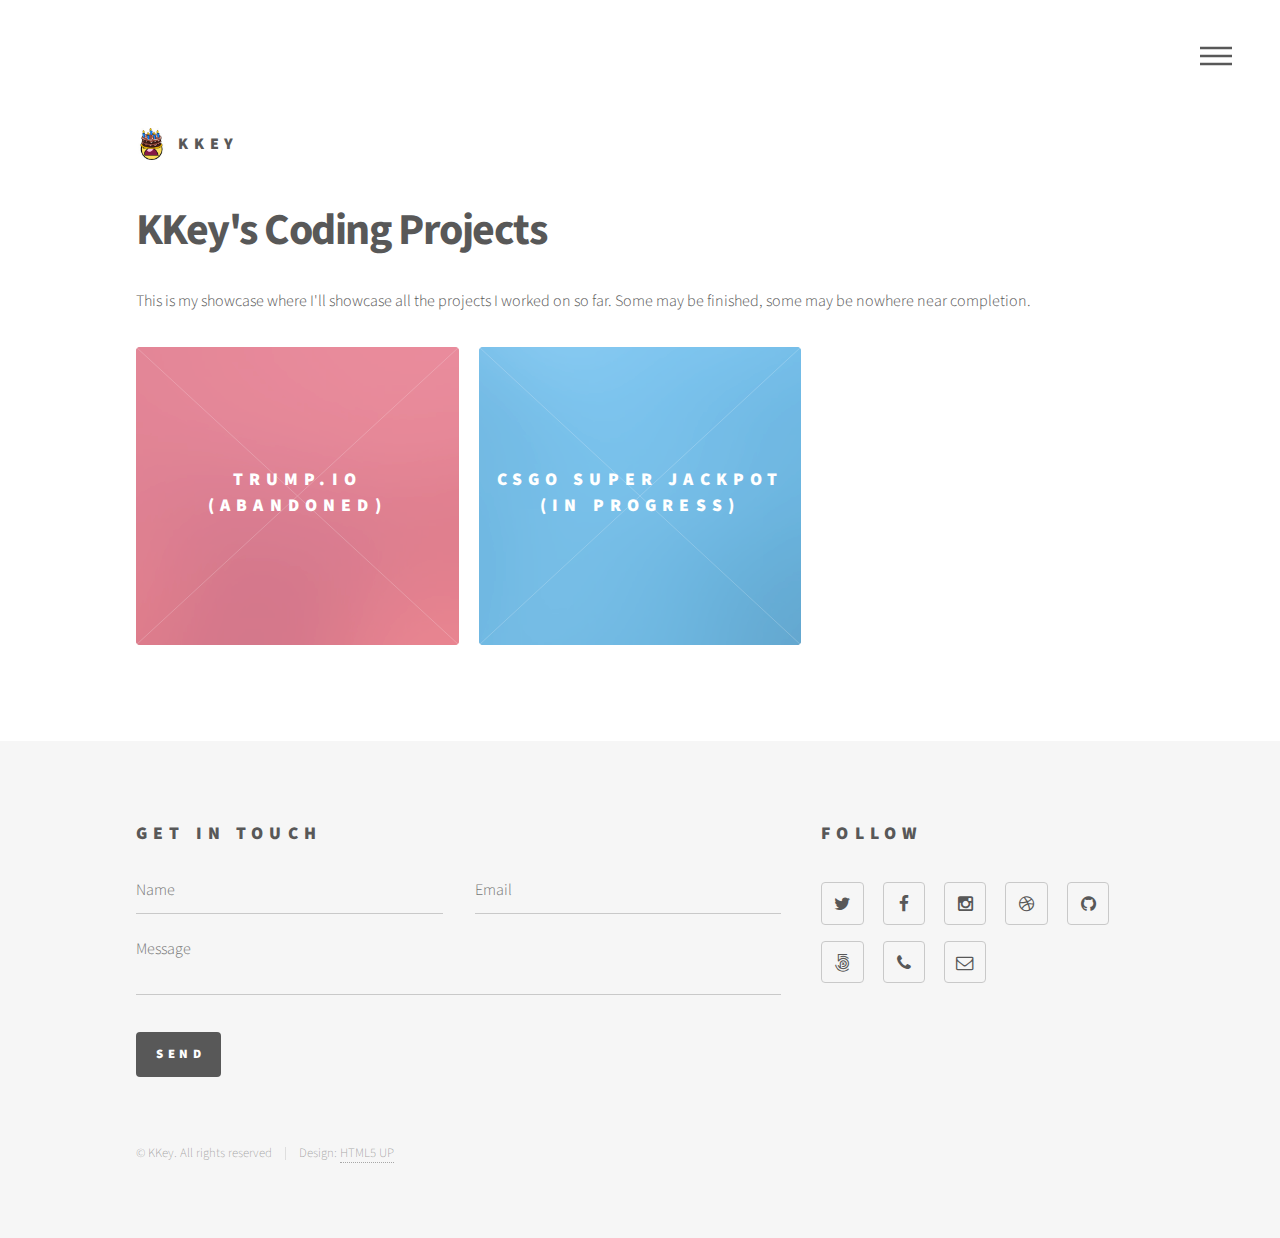
==== index.html @ f111f129 "Website" ====
<!DOCTYPE HTML>
<!--
	Phantom by HTML5 UP
	html5up.net | @n33co
	Free for personal and commercial use under the CCA 3.0 license (html5up.net/license)
-->
<html>
	<head>
		<title>KKey's Projects</title>
		<meta charset="utf-8" />
		<meta name="viewport" content="width=device-width, initial-scale=1" />
		<!--[if lte IE 8]><script src="assets/js/ie/html5shiv.js"></script><![endif]-->
		<link rel="stylesheet" href="assets/css/main.css" />
		<!--[if lte IE 9]><link rel="stylesheet" href="assets/css/ie9.css" /><![endif]-->
		<!--[if lte IE 8]><link rel="stylesheet" href="assets/css/ie8.css" /><![endif]-->
	</head>
	<body>
		<!-- Wrapper -->
			<div id="wrapper">

				<!-- Header -->
					<header id="header">
						<div class="inner">

							<!-- Logo -->
								<a href="index.html" class="logo">
									<span class="symbol"><img src="images/logo.jpg" alt="" /></span><span class="title">KKey</span>
								</a>

							<!-- Nav -->
								<nav>
									<ul>
										<li><a href="#menu">Menu</a></li>
									</ul>
								</nav>

						</div>
					</header>

				<!-- Menu -->
					<nav id="menu">
						<h2>Menu</h2>
						<ul>
							<li><a href="index.html">Home</a></li>
							<li><a href="generic.html">Ipsum veroeros</a></li>
							<li><a href="generic.html">Tempus etiam</a></li>
							<li><a href="generic.html">Consequat dolor</a></li>
							<li><a href="elements.html">Elements</a></li>
						</ul>
					</nav>

				<!-- Main -->
					<div id="main">
						<div class="inner">
							<header>
								<h1>KKey's Coding Projects </h1>
								<p>This is my showcase where I'll showcase all the projects I worked on so far. Some may be finished, some may be nowhere near completion.</p>
							</header>
							<section class="tiles">
								<article class="style1">
									<span class="image">
										<img src="images/pic01.jpg" alt="" />
									</span>
									<a href="Trump.io/index.html">
										<h2>Trump.io (Abandoned)</h2>
										<div class="content">
											<p>A website made for June & Gabe's game Trump.io.</p>
										</div>
									</a>
								</article>
								<article class="style2">
									<span class="image">
										<img src="images/pic02.jpg" alt="" />
									</span>
									<a href="http://shivjsimon.github.io/index.html">
										<h2>CSGO Super Jackpot (In Progress)</h2>
										<div class="content">
											<p>A betting website using fake money with Shiv and June.</p>
										</div>
									</a>
								
							</section>
						</div>
					</div>

				<!-- Footer -->
					<footer id="footer">
						<div class="inner">
							<section>
								<h2>Get in touch</h2>
								<form method="post" action="#">
									<div class="field half first">
										<input type="text" name="name" id="name" placeholder="Name" />
									</div>
									<div class="field half">
										<input type="email" name="email" id="email" placeholder="Email" />
									</div>
									<div class="field">
										<textarea name="message" id="message" placeholder="Message"></textarea>
									</div>
									<ul class="actions">
										<li><input type="submit" value="Send" class="special" /></li>
									</ul>
								</form>
							</section>
							<section>
								<h2>Follow</h2>
								<ul class="icons">
									<li><a href="#" class="icon style2 fa-twitter"><span class="label">Twitter</span></a></li>
									<li><a href="#" class="icon style2 fa-facebook"><span class="label">Facebook</span></a></li>
									<li><a href="#" class="icon style2 fa-instagram"><span class="label">Instagram</span></a></li>
									<li><a href="#" class="icon style2 fa-dribbble"><span class="label">Dribbble</span></a></li>
									<li><a href="#" class="icon style2 fa-github"><span class="label">GitHub</span></a></li>
									<li><a href="#" class="icon style2 fa-500px"><span class="label">500px</span></a></li>
									<li><a href="#" class="icon style2 fa-phone"><span class="label">Phone</span></a></li>
									<li><a href="#" class="icon style2 fa-envelope-o"><span class="label">Email</span></a></li>
								</ul>
							</section>
							<ul class="copyright">
								<li>&copy; KKey. All rights reserved</li><li>Design: <a href="http://html5up.net">HTML5 UP</a></li>
							</ul>
						</div>
					</footer>

			</div>

		<!-- Scripts -->
			<script src="assets/js/jquery.min.js"></script>
			<script src="assets/js/skel.min.js"></script>
			<script src="assets/js/util.js"></script>
			<!--[if lte IE 8]><script src="assets/js/ie/respond.min.js"></script><![endif]-->
			<script src="assets/js/main.js"></script>

	</body>
</html>
---- assets/css/main.css ----
@import url(font-awesome.min.css);
@import url("http://fonts.googleapis.com/css?family=Source+Sans+Pro:300,700,900");

/*
	Phantom by HTML5 UP
	html5up.net | @n33co
	Free for personal and commercial use under the CCA 3.0 license (html5up.net/license)
*/

/* Reset */

	html, body, div, span, applet, object, iframe, h1, h2, h3, h4, h5, h6, p, blockquote, pre, a, abbr, acronym, address, big, cite, code, del, dfn, em, img, ins, kbd, q, s, samp, small, strike, strong, sub, sup, tt, var, b, u, i, center, dl, dt, dd, ol, ul, li, fieldset, form, label, legend, table, caption, tbody, tfoot, thead, tr, th, td, article, aside, canvas, details, embed, figure, figcaption, footer, header, hgroup, menu, nav, output, ruby, section, summary, time, mark, audio, video {
		margin: 0;
		padding: 0;
		border: 0;
		font-size: 100%;
		font: inherit;
		vertical-align: baseline;
	}

	article, aside, details, figcaption, figure, footer, header, hgroup, menu, nav, section {
		display: block;
	}

	body {
		line-height: 1;
	}

	ol, ul {
		list-style: none;
	}

	blockquote, q {
		quotes: none;
	}

	blockquote:before, blockquote:after, q:before, q:after {
		content: '';
		content: none;
	}

	table {
		border-collapse: collapse;
		border-spacing: 0;
	}

	body {
		-webkit-text-size-adjust: none;
	}

/* Box Model */

	*, *:before, *:after {
		-moz-box-sizing: border-box;
		-webkit-box-sizing: border-box;
		box-sizing: border-box;
	}

/* Grid */

	.row {
		border-bottom: solid 1px transparent;
		-moz-box-sizing: border-box;
		-webkit-box-sizing: border-box;
		box-sizing: border-box;
	}

	.row > * {
		float: left;
		-moz-box-sizing: border-box;
		-webkit-box-sizing: border-box;
		box-sizing: border-box;
	}

	.row:after, .row:before {
		content: '';
		display: block;
		clear: both;
		height: 0;
	}

	.row.uniform > * > :first-child {
		margin-top: 0;
	}

	.row.uniform > * > :last-child {
		margin-bottom: 0;
	}

	.row.\30 \25 > * {
		padding: 0 0 0 0em;
	}

	.row.\30 \25 {
		margin: 0 0 -1px 0em;
	}

	.row.uniform.\30 \25 > * {
		padding: 0em 0 0 0em;
	}

	.row.uniform.\30 \25 {
		margin: 0em 0 -1px 0em;
	}

	.row > * {
		padding: 0 0 0 2em;
	}

	.row {
		margin: 0 0 -1px -2em;
	}

	.row.uniform > * {
		padding: 2em 0 0 2em;
	}

	.row.uniform {
		margin: -2em 0 -1px -2em;
	}

	.row.\32 00\25 > * {
		padding: 0 0 0 4em;
	}

	.row.\32 00\25 {
		margin: 0 0 -1px -4em;
	}

	.row.uniform.\32 00\25 > * {
		padding: 4em 0 0 4em;
	}

	.row.uniform.\32 00\25 {
		margin: -4em 0 -1px -4em;
	}

	.row.\31 50\25 > * {
		padding: 0 0 0 3em;
	}

	.row.\31 50\25 {
		margin: 0 0 -1px -3em;
	}

	.row.uniform.\31 50\25 > * {
		padding: 3em 0 0 3em;
	}

	.row.uniform.\31 50\25 {
		margin: -3em 0 -1px -3em;
	}

	.row.\35 0\25 > * {
		padding: 0 0 0 1em;
	}

	.row.\35 0\25 {
		margin: 0 0 -1px -1em;
	}

	.row.uniform.\35 0\25 > * {
		padding: 1em 0 0 1em;
	}

	.row.uniform.\35 0\25 {
		margin: -1em 0 -1px -1em;
	}

	.row.\32 5\25 > * {
		padding: 0 0 0 0.5em;
	}

	.row.\32 5\25 {
		margin: 0 0 -1px -0.5em;
	}

	.row.uniform.\32 5\25 > * {
		padding: 0.5em 0 0 0.5em;
	}

	.row.uniform.\32 5\25 {
		margin: -0.5em 0 -1px -0.5em;
	}

	.\31 2u, .\31 2u\24 {
		width: 100%;
		clear: none;
		margin-left: 0;
	}

	.\31 1u, .\31 1u\24 {
		width: 91.6666666667%;
		clear: none;
		margin-left: 0;
	}

	.\31 0u, .\31 0u\24 {
		width: 83.3333333333%;
		clear: none;
		margin-left: 0;
	}

	.\39 u, .\39 u\24 {
		width: 75%;
		clear: none;
		margin-left: 0;
	}

	.\38 u, .\38 u\24 {
		width: 66.6666666667%;
		clear: none;
		margin-left: 0;
	}

	.\37 u, .\37 u\24 {
		width: 58.3333333333%;
		clear: none;
		margin-left: 0;
	}

	.\36 u, .\36 u\24 {
		width: 50%;
		clear: none;
		margin-left: 0;
	}

	.\35 u, .\35 u\24 {
		width: 41.6666666667%;
		clear: none;
		margin-left: 0;
	}

	.\34 u, .\34 u\24 {
		width: 33.3333333333%;
		clear: none;
		margin-left: 0;
	}

	.\33 u, .\33 u\24 {
		width: 25%;
		clear: none;
		margin-left: 0;
	}

	.\32 u, .\32 u\24 {
		width: 16.6666666667%;
		clear: none;
		margin-left: 0;
	}

	.\31 u, .\31 u\24 {
		width: 8.3333333333%;
		clear: none;
		margin-left: 0;
	}

	.\31 2u\24 + *,
	.\31 1u\24 + *,
	.\31 0u\24 + *,
	.\39 u\24 + *,
	.\38 u\24 + *,
	.\37 u\24 + *,
	.\36 u\24 + *,
	.\35 u\24 + *,
	.\34 u\24 + *,
	.\33 u\24 + *,
	.\32 u\24 + *,
	.\31 u\24 + * {
		clear: left;
	}

	.\-11u {
		margin-left: 91.66667%;
	}

	.\-10u {
		margin-left: 83.33333%;
	}

	.\-9u {
		margin-left: 75%;
	}

	.\-8u {
		margin-left: 66.66667%;
	}

	.\-7u {
		margin-left: 58.33333%;
	}

	.\-6u {
		margin-left: 50%;
	}

	.\-5u {
		margin-left: 41.66667%;
	}

	.\-4u {
		margin-left: 33.33333%;
	}

	.\-3u {
		margin-left: 25%;
	}

	.\-2u {
		margin-left: 16.66667%;
	}

	.\-1u {
		margin-left: 8.33333%;
	}

	@media screen and (max-width: 1680px) {

		.row > * {
			padding: 0 0 0 2em;
		}

		.row {
			margin: 0 0 -1px -2em;
		}

		.row.uniform > * {
			padding: 2em 0 0 2em;
		}

		.row.uniform {
			margin: -2em 0 -1px -2em;
		}

		.row.\32 00\25 > * {
			padding: 0 0 0 4em;
		}

		.row.\32 00\25 {
			margin: 0 0 -1px -4em;
		}

		.row.uniform.\32 00\25 > * {
			padding: 4em 0 0 4em;
		}

		.row.uniform.\32 00\25 {
			margin: -4em 0 -1px -4em;
		}

		.row.\31 50\25 > * {
			padding: 0 0 0 3em;
		}

		.row.\31 50\25 {
			margin: 0 0 -1px -3em;
		}

		.row.uniform.\31 50\25 > * {
			padding: 3em 0 0 3em;
		}

		.row.uniform.\31 50\25 {
			margin: -3em 0 -1px -3em;
		}

		.row.\35 0\25 > * {
			padding: 0 0 0 1em;
		}

		.row.\35 0\25 {
			margin: 0 0 -1px -1em;
		}

		.row.uniform.\35 0\25 > * {
			padding: 1em 0 0 1em;
		}

		.row.uniform.\35 0\25 {
			margin: -1em 0 -1px -1em;
		}

		.row.\32 5\25 > * {
			padding: 0 0 0 0.5em;
		}

		.row.\32 5\25 {
			margin: 0 0 -1px -0.5em;
		}

		.row.uniform.\32 5\25 > * {
			padding: 0.5em 0 0 0.5em;
		}

		.row.uniform.\32 5\25 {
			margin: -0.5em 0 -1px -0.5em;
		}

		.\31 2u\28xlarge\29, .\31 2u\24\28xlarge\29 {
			width: 100%;
			clear: none;
			margin-left: 0;
		}

		.\31 1u\28xlarge\29, .\31 1u\24\28xlarge\29 {
			width: 91.6666666667%;
			clear: none;
			margin-left: 0;
		}

		.\31 0u\28xlarge\29, .\31 0u\24\28xlarge\29 {
			width: 83.3333333333%;
			clear: none;
			margin-left: 0;
		}

		.\39 u\28xlarge\29, .\39 u\24\28xlarge\29 {
			width: 75%;
			clear: none;
			margin-left: 0;
		}

		.\38 u\28xlarge\29, .\38 u\24\28xlarge\29 {
			width: 66.6666666667%;
			clear: none;
			margin-left: 0;
		}

		.\37 u\28xlarge\29, .\37 u\24\28xlarge\29 {
			width: 58.3333333333%;
			clear: none;
			margin-left: 0;
		}

		.\36 u\28xlarge\29, .\36 u\24\28xlarge\29 {
			width: 50%;
			clear: none;
			margin-left: 0;
		}

		.\35 u\28xlarge\29, .\35 u\24\28xlarge\29 {
			width: 41.6666666667%;
			clear: none;
			margin-left: 0;
		}

		.\34 u\28xlarge\29, .\34 u\24\28xlarge\29 {
			width: 33.3333333333%;
			clear: none;
			margin-left: 0;
		}

		.\33 u\28xlarge\29, .\33 u\24\28xlarge\29 {
			width: 25%;
			clear: none;
			margin-left: 0;
		}

		.\32 u\28xlarge\29, .\32 u\24\28xlarge\29 {
			width: 16.6666666667%;
			clear: none;
			margin-left: 0;
		}

		.\31 u\28xlarge\29, .\31 u\24\28xlarge\29 {
			width: 8.3333333333%;
			clear: none;
			margin-left: 0;
		}

		.\31 2u\24\28xlarge\29 + *,
		.\31 1u\24\28xlarge\29 + *,
		.\31 0u\24\28xlarge\29 + *,
		.\39 u\24\28xlarge\29 + *,
		.\38 u\24\28xlarge\29 + *,
		.\37 u\24\28xlarge\29 + *,
		.\36 u\24\28xlarge\29 + *,
		.\35 u\24\28xlarge\29 + *,
		.\34 u\24\28xlarge\29 + *,
		.\33 u\24\28xlarge\29 + *,
		.\32 u\24\28xlarge\29 + *,
		.\31 u\24\28xlarge\29 + * {
			clear: left;
		}

		.\-11u\28xlarge\29 {
			margin-left: 91.66667%;
		}

		.\-10u\28xlarge\29 {
			margin-left: 83.33333%;
		}

		.\-9u\28xlarge\29 {
			margin-left: 75%;
		}

		.\-8u\28xlarge\29 {
			margin-left: 66.66667%;
		}

		.\-7u\28xlarge\29 {
			margin-left: 58.33333%;
		}

		.\-6u\28xlarge\29 {
			margin-left: 50%;
		}

		.\-5u\28xlarge\29 {
			margin-left: 41.66667%;
		}

		.\-4u\28xlarge\29 {
			margin-left: 33.33333%;
		}

		.\-3u\28xlarge\29 {
			margin-left: 25%;
		}

		.\-2u\28xlarge\29 {
			margin-left: 16.66667%;
		}

		.\-1u\28xlarge\29 {
			margin-left: 8.33333%;
		}

	}

	@media screen and (max-width: 1280px) {

		.row > * {
			padding: 0 0 0 2em;
		}

		.row {
			margin: 0 0 -1px -2em;
		}

		.row.uniform > * {
			padding: 2em 0 0 2em;
		}

		.row.uniform {
			margin: -2em 0 -1px -2em;
		}

		.row.\32 00\25 > * {
			padding: 0 0 0 4em;
		}

		.row.\32 00\25 {
			margin: 0 0 -1px -4em;
		}

		.row.uniform.\32 00\25 > * {
			padding: 4em 0 0 4em;
		}

		.row.uniform.\32 00\25 {
			margin: -4em 0 -1px -4em;
		}

		.row.\31 50\25 > * {
			padding: 0 0 0 3em;
		}

		.row.\31 50\25 {
			margin: 0 0 -1px -3em;
		}

		.row.uniform.\31 50\25 > * {
			padding: 3em 0 0 3em;
		}

		.row.uniform.\31 50\25 {
			margin: -3em 0 -1px -3em;
		}

		.row.\35 0\25 > * {
			padding: 0 0 0 1em;
		}

		.row.\35 0\25 {
			margin: 0 0 -1px -1em;
		}

		.row.uniform.\35 0\25 > * {
			padding: 1em 0 0 1em;
		}

		.row.uniform.\35 0\25 {
			margin: -1em 0 -1px -1em;
		}

		.row.\32 5\25 > * {
			padding: 0 0 0 0.5em;
		}

		.row.\32 5\25 {
			margin: 0 0 -1px -0.5em;
		}

		.row.uniform.\32 5\25 > * {
			padding: 0.5em 0 0 0.5em;
		}

		.row.uniform.\32 5\25 {
			margin: -0.5em 0 -1px -0.5em;
		}

		.\31 2u\28large\29, .\31 2u\24\28large\29 {
			width: 100%;
			clear: none;
			margin-left: 0;
		}

		.\31 1u\28large\29, .\31 1u\24\28large\29 {
			width: 91.6666666667%;
			clear: none;
			margin-left: 0;
		}

		.\31 0u\28large\29, .\31 0u\24\28large\29 {
			width: 83.3333333333%;
			clear: none;
			margin-left: 0;
		}

		.\39 u\28large\29, .\39 u\24\28large\29 {
			width: 75%;
			clear: none;
			margin-left: 0;
		}

		.\38 u\28large\29, .\38 u\24\28large\29 {
			width: 66.6666666667%;
			clear: none;
			margin-left: 0;
		}

		.\37 u\28large\29, .\37 u\24\28large\29 {
			width: 58.3333333333%;
			clear: none;
			margin-left: 0;
		}

		.\36 u\28large\29, .\36 u\24\28large\29 {
			width: 50%;
			clear: none;
			margin-left: 0;
		}

		.\35 u\28large\29, .\35 u\24\28large\29 {
			width: 41.6666666667%;
			clear: none;
			margin-left: 0;
		}

		.\34 u\28large\29, .\34 u\24\28large\29 {
			width: 33.3333333333%;
			clear: none;
			margin-left: 0;
		}

		.\33 u\28large\29, .\33 u\24\28large\29 {
			width: 25%;
			clear: none;
			margin-left: 0;
		}

		.\32 u\28large\29, .\32 u\24\28large\29 {
			width: 16.6666666667%;
			clear: none;
			margin-left: 0;
		}

		.\31 u\28large\29, .\31 u\24\28large\29 {
			width: 8.3333333333%;
			clear: none;
			margin-left: 0;
		}

		.\31 2u\24\28large\29 + *,
		.\31 1u\24\28large\29 + *,
		.\31 0u\24\28large\29 + *,
		.\39 u\24\28large\29 + *,
		.\38 u\24\28large\29 + *,
		.\37 u\24\28large\29 + *,
		.\36 u\24\28large\29 + *,
		.\35 u\24\28large\29 + *,
		.\34 u\24\28large\29 + *,
		.\33 u\24\28large\29 + *,
		.\32 u\24\28large\29 + *,
		.\31 u\24\28large\29 + * {
			clear: left;
		}

		.\-11u\28large\29 {
			margin-left: 91.66667%;
		}

		.\-10u\28large\29 {
			margin-left: 83.33333%;
		}

		.\-9u\28large\29 {
			margin-left: 75%;
		}

		.\-8u\28large\29 {
			margin-left: 66.66667%;
		}

		.\-7u\28large\29 {
			margin-left: 58.33333%;
		}

		.\-6u\28large\29 {
			margin-left: 50%;
		}

		.\-5u\28large\29 {
			margin-left: 41.66667%;
		}

		.\-4u\28large\29 {
			margin-left: 33.33333%;
		}

		.\-3u\28large\29 {
			margin-left: 25%;
		}

		.\-2u\28large\29 {
			margin-left: 16.66667%;
		}

		.\-1u\28large\29 {
			margin-left: 8.33333%;
		}

	}

	@media screen and (max-width: 980px) {

		.row > * {
			padding: 0 0 0 1.5em;
		}

		.row {
			margin: 0 0 -1px -1.5em;
		}

		.row.uniform > * {
			padding: 1.5em 0 0 1.5em;
		}

		.row.uniform {
			margin: -1.5em 0 -1px -1.5em;
		}

		.row.\32 00\25 > * {
			padding: 0 0 0 3em;
		}

		.row.\32 00\25 {
			margin: 0 0 -1px -3em;
		}

		.row.uniform.\32 00\25 > * {
			padding: 3em 0 0 3em;
		}

		.row.uniform.\32 00\25 {
			margin: -3em 0 -1px -3em;
		}

		.row.\31 50\25 > * {
			padding: 0 0 0 2.25em;
		}

		.row.\31 50\25 {
			margin: 0 0 -1px -2.25em;
		}

		.row.uniform.\31 50\25 > * {
			padding: 2.25em 0 0 2.25em;
		}

		.row.uniform.\31 50\25 {
			margin: -2.25em 0 -1px -2.25em;
		}

		.row.\35 0\25 > * {
			padding: 0 0 0 0.75em;
		}

		.row.\35 0\25 {
			margin: 0 0 -1px -0.75em;
		}

		.row.uniform.\35 0\25 > * {
			padding: 0.75em 0 0 0.75em;
		}

		.row.uniform.\35 0\25 {
			margin: -0.75em 0 -1px -0.75em;
		}

		.row.\32 5\25 > * {
			padding: 0 0 0 0.375em;
		}

		.row.\32 5\25 {
			margin: 0 0 -1px -0.375em;
		}

		.row.uniform.\32 5\25 > * {
			padding: 0.375em 0 0 0.375em;
		}

		.row.uniform.\32 5\25 {
			margin: -0.375em 0 -1px -0.375em;
		}

		.\31 2u\28medium\29, .\31 2u\24\28medium\29 {
			width: 100%;
			clear: none;
			margin-left: 0;
		}

		.\31 1u\28medium\29, .\31 1u\24\28medium\29 {
			width: 91.6666666667%;
			clear: none;
			margin-left: 0;
		}

		.\31 0u\28medium\29, .\31 0u\24\28medium\29 {
			width: 83.3333333333%;
			clear: none;
			margin-left: 0;
		}

		.\39 u\28medium\29, .\39 u\24\28medium\29 {
			width: 75%;
			clear: none;
			margin-left: 0;
		}

		.\38 u\28medium\29, .\38 u\24\28medium\29 {
			width: 66.6666666667%;
			clear: none;
			margin-left: 0;
		}

		.\37 u\28medium\29, .\37 u\24\28medium\29 {
			width: 58.3333333333%;
			clear: none;
			margin-left: 0;
		}

		.\36 u\28medium\29, .\36 u\24\28medium\29 {
			width: 50%;
			clear: none;
			margin-left: 0;
		}

		.\35 u\28medium\29, .\35 u\24\28medium\29 {
			width: 41.6666666667%;
			clear: none;
			margin-left: 0;
		}

		.\34 u\28medium\29, .\34 u\24\28medium\29 {
			width: 33.3333333333%;
			clear: none;
			margin-left: 0;
		}

		.\33 u\28medium\29, .\33 u\24\28medium\29 {
			width: 25%;
			clear: none;
			margin-left: 0;
		}

		.\32 u\28medium\29, .\32 u\24\28medium\29 {
			width: 16.6666666667%;
			clear: none;
			margin-left: 0;
		}

		.\31 u\28medium\29, .\31 u\24\28medium\29 {
			width: 8.3333333333%;
			clear: none;
			margin-left: 0;
		}

		.\31 2u\24\28medium\29 + *,
		.\31 1u\24\28medium\29 + *,
		.\31 0u\24\28medium\29 + *,
		.\39 u\24\28medium\29 + *,
		.\38 u\24\28medium\29 + *,
		.\37 u\24\28medium\29 + *,
		.\36 u\24\28medium\29 + *,
		.\35 u\24\28medium\29 + *,
		.\34 u\24\28medium\29 + *,
		.\33 u\24\28medium\29 + *,
		.\32 u\24\28medium\29 + *,
		.\31 u\24\28medium\29 + * {
			clear: left;
		}

		.\-11u\28medium\29 {
			margin-left: 91.66667%;
		}

		.\-10u\28medium\29 {
			margin-left: 83.33333%;
		}

		.\-9u\28medium\29 {
			margin-left: 75%;
		}

		.\-8u\28medium\29 {
			margin-left: 66.66667%;
		}

		.\-7u\28medium\29 {
			margin-left: 58.33333%;
		}

		.\-6u\28medium\29 {
			margin-left: 50%;
		}

		.\-5u\28medium\29 {
			margin-left: 41.66667%;
		}

		.\-4u\28medium\29 {
			margin-left: 33.33333%;
		}

		.\-3u\28medium\29 {
			margin-left: 25%;
		}

		.\-2u\28medium\29 {
			margin-left: 16.66667%;
		}

		.\-1u\28medium\29 {
			margin-left: 8.33333%;
		}

	}

	@media screen and (max-width: 736px) {

		.row > * {
			padding: 0 0 0 1em;
		}

		.row {
			margin: 0 0 -1px -1em;
		}

		.row.uniform > * {
			padding: 1em 0 0 1em;
		}

		.row.uniform {
			margin: -1em 0 -1px -1em;
		}

		.row.\32 00\25 > * {
			padding: 0 0 0 2em;
		}

		.row.\32 00\25 {
			margin: 0 0 -1px -2em;
		}

		.row.uniform.\32 00\25 > * {
			padding: 2em 0 0 2em;
		}

		.row.uniform.\32 00\25 {
			margin: -2em 0 -1px -2em;
		}

		.row.\31 50\25 > * {
			padding: 0 0 0 1.5em;
		}

		.row.\31 50\25 {
			margin: 0 0 -1px -1.5em;
		}

		.row.uniform.\31 50\25 > * {
			padding: 1.5em 0 0 1.5em;
		}

		.row.uniform.\31 50\25 {
			margin: -1.5em 0 -1px -1.5em;
		}

		.row.\35 0\25 > * {
			padding: 0 0 0 0.5em;
		}

		.row.\35 0\25 {
			margin: 0 0 -1px -0.5em;
		}

		.row.uniform.\35 0\25 > * {
			padding: 0.5em 0 0 0.5em;
		}

		.row.uniform.\35 0\25 {
			margin: -0.5em 0 -1px -0.5em;
		}

		.row.\32 5\25 > * {
			padding: 0 0 0 0.25em;
		}

		.row.\32 5\25 {
			margin: 0 0 -1px -0.25em;
		}

		.row.uniform.\32 5\25 > * {
			padding: 0.25em 0 0 0.25em;
		}

		.row.uniform.\32 5\25 {
			margin: -0.25em 0 -1px -0.25em;
		}

		.\31 2u\28small\29, .\31 2u\24\28small\29 {
			width: 100%;
			clear: none;
			margin-left: 0;
		}

		.\31 1u\28small\29, .\31 1u\24\28small\29 {
			width: 91.6666666667%;
			clear: none;
			margin-left: 0;
		}

		.\31 0u\28small\29, .\31 0u\24\28small\29 {
			width: 83.3333333333%;
			clear: none;
			margin-left: 0;
		}

		.\39 u\28small\29, .\39 u\24\28small\29 {
			width: 75%;
			clear: none;
			margin-left: 0;
		}

		.\38 u\28small\29, .\38 u\24\28small\29 {
			width: 66.6666666667%;
			clear: none;
			margin-left: 0;
		}

		.\37 u\28small\29, .\37 u\24\28small\29 {
			width: 58.3333333333%;
			clear: none;
			margin-left: 0;
		}

		.\36 u\28small\29, .\36 u\24\28small\29 {
			width: 50%;
			clear: none;
			margin-left: 0;
		}

		.\35 u\28small\29, .\35 u\24\28small\29 {
			width: 41.6666666667%;
			clear: none;
			margin-left: 0;
		}

		.\34 u\28small\29, .\34 u\24\28small\29 {
			width: 33.3333333333%;
			clear: none;
			margin-left: 0;
		}

		.\33 u\28small\29, .\33 u\24\28small\29 {
			width: 25%;
			clear: none;
			margin-left: 0;
		}

		.\32 u\28small\29, .\32 u\24\28small\29 {
			width: 16.6666666667%;
			clear: none;
			margin-left: 0;
		}

		.\31 u\28small\29, .\31 u\24\28small\29 {
			width: 8.3333333333%;
			clear: none;
			margin-left: 0;
		}

		.\31 2u\24\28small\29 + *,
		.\31 1u\24\28small\29 + *,
		.\31 0u\24\28small\29 + *,
		.\39 u\24\28small\29 + *,
		.\38 u\24\28small\29 + *,
		.\37 u\24\28small\29 + *,
		.\36 u\24\28small\29 + *,
		.\35 u\24\28small\29 + *,
		.\34 u\24\28small\29 + *,
		.\33 u\24\28small\29 + *,
		.\32 u\24\28small\29 + *,
		.\31 u\24\28small\29 + * {
			clear: left;
		}

		.\-11u\28small\29 {
			margin-left: 91.66667%;
		}

		.\-10u\28small\29 {
			margin-left: 83.33333%;
		}

		.\-9u\28small\29 {
			margin-left: 75%;
		}

		.\-8u\28small\29 {
			margin-left: 66.66667%;
		}

		.\-7u\28small\29 {
			margin-left: 58.33333%;
		}

		.\-6u\28small\29 {
			margin-left: 50%;
		}

		.\-5u\28small\29 {
			margin-left: 41.66667%;
		}

		.\-4u\28small\29 {
			margin-left: 33.33333%;
		}

		.\-3u\28small\29 {
			margin-left: 25%;
		}

		.\-2u\28small\29 {
			margin-left: 16.66667%;
		}

		.\-1u\28small\29 {
			margin-left: 8.33333%;
		}

	}

	@media screen and (max-width: 480px) {

		.row > * {
			padding: 0 0 0 1em;
		}

		.row {
			margin: 0 0 -1px -1em;
		}

		.row.uniform > * {
			padding: 1em 0 0 1em;
		}

		.row.uniform {
			margin: -1em 0 -1px -1em;
		}

		.row.\32 00\25 > * {
			padding: 0 0 0 2em;
		}

		.row.\32 00\25 {
			margin: 0 0 -1px -2em;
		}

		.row.uniform.\32 00\25 > * {
			padding: 2em 0 0 2em;
		}

		.row.uniform.\32 00\25 {
			margin: -2em 0 -1px -2em;
		}

		.row.\31 50\25 > * {
			padding: 0 0 0 1.5em;
		}

		.row.\31 50\25 {
			margin: 0 0 -1px -1.5em;
		}

		.row.uniform.\31 50\25 > * {
			padding: 1.5em 0 0 1.5em;
		}

		.row.uniform.\31 50\25 {
			margin: -1.5em 0 -1px -1.5em;
		}

		.row.\35 0\25 > * {
			padding: 0 0 0 0.5em;
		}

		.row.\35 0\25 {
			margin: 0 0 -1px -0.5em;
		}

		.row.uniform.\35 0\25 > * {
			padding: 0.5em 0 0 0.5em;
		}

		.row.uniform.\35 0\25 {
			margin: -0.5em 0 -1px -0.5em;
		}

		.row.\32 5\25 > * {
			padding: 0 0 0 0.25em;
		}

		.row.\32 5\25 {
			margin: 0 0 -1px -0.25em;
		}

		.row.uniform.\32 5\25 > * {
			padding: 0.25em 0 0 0.25em;
		}

		.row.uniform.\32 5\25 {
			margin: -0.25em 0 -1px -0.25em;
		}

		.\31 2u\28xsmall\29, .\31 2u\24\28xsmall\29 {
			width: 100%;
			clear: none;
			margin-left: 0;
		}

		.\31 1u\28xsmall\29, .\31 1u\24\28xsmall\29 {
			width: 91.6666666667%;
			clear: none;
			margin-left: 0;
		}

		.\31 0u\28xsmall\29, .\31 0u\24\28xsmall\29 {
			width: 83.3333333333%;
			clear: none;
			margin-left: 0;
		}

		.\39 u\28xsmall\29, .\39 u\24\28xsmall\29 {
			width: 75%;
			clear: none;
			margin-left: 0;
		}

		.\38 u\28xsmall\29, .\38 u\24\28xsmall\29 {
			width: 66.6666666667%;
			clear: none;
			margin-left: 0;
		}

		.\37 u\28xsmall\29, .\37 u\24\28xsmall\29 {
			width: 58.3333333333%;
			clear: none;
			margin-left: 0;
		}

		.\36 u\28xsmall\29, .\36 u\24\28xsmall\29 {
			width: 50%;
			clear: none;
			margin-left: 0;
		}

		.\35 u\28xsmall\29, .\35 u\24\28xsmall\29 {
			width: 41.6666666667%;
			clear: none;
			margin-left: 0;
		}

		.\34 u\28xsmall\29, .\34 u\24\28xsmall\29 {
			width: 33.3333333333%;
			clear: none;
			margin-left: 0;
		}

		.\33 u\28xsmall\29, .\33 u\24\28xsmall\29 {
			width: 25%;
			clear: none;
			margin-left: 0;
		}

		.\32 u\28xsmall\29, .\32 u\24\28xsmall\29 {
			width: 16.6666666667%;
			clear: none;
			margin-left: 0;
		}

		.\31 u\28xsmall\29, .\31 u\24\28xsmall\29 {
			width: 8.3333333333%;
			clear: none;
			margin-left: 0;
		}

		.\31 2u\24\28xsmall\29 + *,
		.\31 1u\24\28xsmall\29 + *,
		.\31 0u\24\28xsmall\29 + *,
		.\39 u\24\28xsmall\29 + *,
		.\38 u\24\28xsmall\29 + *,
		.\37 u\24\28xsmall\29 + *,
		.\36 u\24\28xsmall\29 + *,
		.\35 u\24\28xsmall\29 + *,
		.\34 u\24\28xsmall\29 + *,
		.\33 u\24\28xsmall\29 + *,
		.\32 u\24\28xsmall\29 + *,
		.\31 u\24\28xsmall\29 + * {
			clear: left;
		}

		.\-11u\28xsmall\29 {
			margin-left: 91.66667%;
		}

		.\-10u\28xsmall\29 {
			margin-left: 83.33333%;
		}

		.\-9u\28xsmall\29 {
			margin-left: 75%;
		}

		.\-8u\28xsmall\29 {
			margin-left: 66.66667%;
		}

		.\-7u\28xsmall\29 {
			margin-left: 58.33333%;
		}

		.\-6u\28xsmall\29 {
			margin-left: 50%;
		}

		.\-5u\28xsmall\29 {
			margin-left: 41.66667%;
		}

		.\-4u\28xsmall\29 {
			margin-left: 33.33333%;
		}

		.\-3u\28xsmall\29 {
			margin-left: 25%;
		}

		.\-2u\28xsmall\29 {
			margin-left: 16.66667%;
		}

		.\-1u\28xsmall\29 {
			margin-left: 8.33333%;
		}

	}

	@media screen and (max-width: 360px) {

		.row > * {
			padding: 0 0 0 1em;
		}

		.row {
			margin: 0 0 -1px -1em;
		}

		.row.uniform > * {
			padding: 1em 0 0 1em;
		}

		.row.uniform {
			margin: -1em 0 -1px -1em;
		}

		.row.\32 00\25 > * {
			padding: 0 0 0 2em;
		}

		.row.\32 00\25 {
			margin: 0 0 -1px -2em;
		}

		.row.uniform.\32 00\25 > * {
			padding: 2em 0 0 2em;
		}

		.row.uniform.\32 00\25 {
			margin: -2em 0 -1px -2em;
		}

		.row.\31 50\25 > * {
			padding: 0 0 0 1.5em;
		}

		.row.\31 50\25 {
			margin: 0 0 -1px -1.5em;
		}

		.row.uniform.\31 50\25 > * {
			padding: 1.5em 0 0 1.5em;
		}

		.row.uniform.\31 50\25 {
			margin: -1.5em 0 -1px -1.5em;
		}

		.row.\35 0\25 > * {
			padding: 0 0 0 0.5em;
		}

		.row.\35 0\25 {
			margin: 0 0 -1px -0.5em;
		}

		.row.uniform.\35 0\25 > * {
			padding: 0.5em 0 0 0.5em;
		}

		.row.uniform.\35 0\25 {
			margin: -0.5em 0 -1px -0.5em;
		}

		.row.\32 5\25 > * {
			padding: 0 0 0 0.25em;
		}

		.row.\32 5\25 {
			margin: 0 0 -1px -0.25em;
		}

		.row.uniform.\32 5\25 > * {
			padding: 0.25em 0 0 0.25em;
		}

		.row.uniform.\32 5\25 {
			margin: -0.25em 0 -1px -0.25em;
		}

		.\31 2u\28xxsmall\29, .\31 2u\24\28xxsmall\29 {
			width: 100%;
			clear: none;
			margin-left: 0;
		}

		.\31 1u\28xxsmall\29, .\31 1u\24\28xxsmall\29 {
			width: 91.6666666667%;
			clear: none;
			margin-left: 0;
		}

		.\31 0u\28xxsmall\29, .\31 0u\24\28xxsmall\29 {
			width: 83.3333333333%;
			clear: none;
			margin-left: 0;
		}

		.\39 u\28xxsmall\29, .\39 u\24\28xxsmall\29 {
			width: 75%;
			clear: none;
			margin-left: 0;
		}

		.\38 u\28xxsmall\29, .\38 u\24\28xxsmall\29 {
			width: 66.6666666667%;
			clear: none;
			margin-left: 0;
		}

		.\37 u\28xxsmall\29, .\37 u\24\28xxsmall\29 {
			width: 58.3333333333%;
			clear: none;
			margin-left: 0;
		}

		.\36 u\28xxsmall\29, .\36 u\24\28xxsmall\29 {
			width: 50%;
			clear: none;
			margin-left: 0;
		}

		.\35 u\28xxsmall\29, .\35 u\24\28xxsmall\29 {
			width: 41.6666666667%;
			clear: none;
			margin-left: 0;
		}

		.\34 u\28xxsmall\29, .\34 u\24\28xxsmall\29 {
			width: 33.3333333333%;
			clear: none;
			margin-left: 0;
		}

		.\33 u\28xxsmall\29, .\33 u\24\28xxsmall\29 {
			width: 25%;
			clear: none;
			margin-left: 0;
		}

		.\32 u\28xxsmall\29, .\32 u\24\28xxsmall\29 {
			width: 16.6666666667%;
			clear: none;
			margin-left: 0;
		}

		.\31 u\28xxsmall\29, .\31 u\24\28xxsmall\29 {
			width: 8.3333333333%;
			clear: none;
			margin-left: 0;
		}

		.\31 2u\24\28xxsmall\29 + *,
		.\31 1u\24\28xxsmall\29 + *,
		.\31 0u\24\28xxsmall\29 + *,
		.\39 u\24\28xxsmall\29 + *,
		.\38 u\24\28xxsmall\29 + *,
		.\37 u\24\28xxsmall\29 + *,
		.\36 u\24\28xxsmall\29 + *,
		.\35 u\24\28xxsmall\29 + *,
		.\34 u\24\28xxsmall\29 + *,
		.\33 u\24\28xxsmall\29 + *,
		.\32 u\24\28xxsmall\29 + *,
		.\31 u\24\28xxsmall\29 + * {
			clear: left;
		}

		.\-11u\28xxsmall\29 {
			margin-left: 91.66667%;
		}

		.\-10u\28xxsmall\29 {
			margin-left: 83.33333%;
		}

		.\-9u\28xxsmall\29 {
			margin-left: 75%;
		}

		.\-8u\28xxsmall\29 {
			margin-left: 66.66667%;
		}

		.\-7u\28xxsmall\29 {
			margin-left: 58.33333%;
		}

		.\-6u\28xxsmall\29 {
			margin-left: 50%;
		}

		.\-5u\28xxsmall\29 {
			margin-left: 41.66667%;
		}

		.\-4u\28xxsmall\29 {
			margin-left: 33.33333%;
		}

		.\-3u\28xxsmall\29 {
			margin-left: 25%;
		}

		.\-2u\28xxsmall\29 {
			margin-left: 16.66667%;
		}

		.\-1u\28xxsmall\29 {
			margin-left: 8.33333%;
		}

	}

/* Basic */

	@-ms-viewport {
		width: device-width;
	}

	body {
		-ms-overflow-style: scrollbar;
	}

	@media screen and (max-width: 480px) {

		html, body {
			min-width: 320px;
		}

	}

	body {
		background: #ffffff;
	}

		body.is-loading *, body.is-loading *:before, body.is-loading *:after {
			-moz-animation: none !important;
			-webkit-animation: none !important;
			-ms-animation: none !important;
			animation: none !important;
			-moz-transition: none !important;
			-webkit-transition: none !important;
			-ms-transition: none !important;
			transition: none !important;
		}

/* Type */

	body, input, select, textarea {
		color: #585858;
		font-family: "Source Sans Pro", Helvetica, sans-serif;
		font-size: 16pt;
		font-weight: 300;
		line-height: 1.75;
	}

		@media screen and (max-width: 1680px) {

			body, input, select, textarea {
				font-size: 14pt;
			}

		}

		@media screen and (max-width: 1280px) {

			body, input, select, textarea {
				font-size: 12pt;
			}

		}

	a {
		-moz-transition: border-bottom-color 0.2s ease, color 0.2s ease;
		-webkit-transition: border-bottom-color 0.2s ease, color 0.2s ease;
		-ms-transition: border-bottom-color 0.2s ease, color 0.2s ease;
		transition: border-bottom-color 0.2s ease, color 0.2s ease;
		text-decoration: none;
		color: #585858;
		border-bottom: dotted 1px rgba(88, 88, 88, 0.5);
	}

		a:hover {
			border-bottom-color: transparent;
			color: #f2849e !important;
		}

	strong, b {
		font-weight: 900;
	}

	em, i {
		font-style: italic;
	}

	p {
		margin: 0 0 2em 0;
	}

	h1 {
		font-size: 2.75em;
		font-weight: 700;
		line-height: 1.3;
		margin: 0 0 1em 0;
		letter-spacing: -0.035em;
	}

		h1 a {
			color: inherit;
		}

		@media screen and (max-width: 736px) {

			h1 {
				font-size: 2em;
				margin: 0 0 1em 0;
			}

		}

		@media screen and (max-width: 360px) {

			h1 {
				font-size: 1.75em;
			}

		}

	h2, h3, h4, h5, h6 {
		font-weight: 900;
		line-height: 1.5;
		margin: 0 0 2em 0;
		text-transform: uppercase;
		letter-spacing: 0.35em;
	}

		h2 a, h3 a, h4 a, h5 a, h6 a {
			color: inherit;
		}

	h2 {
		font-size: 1.1em;
	}

	h3 {
		font-size: 1em;
	}

	h4 {
		font-size: 0.8em;
	}

	h5 {
		font-size: 0.8em;
	}

	h6 {
		font-size: 0.8em;
	}

	@media screen and (max-width: 980px) {

		h1 br, h2 br, h3 br, h4 br, h5 br, h6 br {
			display: none;
		}

	}

	@media screen and (max-width: 736px) {

		h2 {
			font-size: 1em;
		}

		h3 {
			font-size: 0.8em;
		}

	}

	sub {
		font-size: 0.8em;
		position: relative;
		top: 0.5em;
	}

	sup {
		font-size: 0.8em;
		position: relative;
		top: -0.5em;
	}

	blockquote {
		border-left: solid 4px #c9c9c9;
		font-style: italic;
		margin: 0 0 2em 0;
		padding: 0.5em 0 0.5em 2em;
	}

	code {
		background: rgba(144, 144, 144, 0.075);
		border-radius: 4px;
		border: solid 1px #c9c9c9;
		font-family: "Courier New", monospace;
		font-size: 0.9em;
		margin: 0 0.25em;
		padding: 0.25em 0.65em;
	}

	pre {
		-webkit-overflow-scrolling: touch;
		font-family: "Courier New", monospace;
		font-size: 0.9em;
		margin: 0 0 2em 0;
	}

		pre code {
			display: block;
			line-height: 1.75;
			padding: 1em 1.5em;
			overflow-x: auto;
		}

	hr {
		border: 0;
		border-bottom: solid 1px #c9c9c9;
		margin: 2em 0;
	}

		hr.major {
			margin: 3em 0;
		}

	.align-left {
		text-align: left;
	}

	.align-center {
		text-align: center;
	}

	.align-right {
		text-align: right;
	}

/* Section/Article */

	section.special, article.special {
		text-align: center;
	}

	header p {
		margin-top: -1em;
	}

	@media screen and (max-width: 736px) {

		header p {
			margin-top: 0;
		}

	}

/* Icon */

	.icon {
		text-decoration: none;
		border-bottom: none;
		position: relative;
	}

		.icon:before {
			-moz-osx-font-smoothing: grayscale;
			-webkit-font-smoothing: antialiased;
			font-family: FontAwesome;
			font-style: normal;
			font-weight: normal;
			text-transform: none !important;
		}

		.icon > .label {
			display: none;
		}

		.icon.style2 {
			-moz-transition: background-color 0.2s ease-in-out, color 0.2s ease-in-out, border-color 0.2s ease-in-out;
			-webkit-transition: background-color 0.2s ease-in-out, color 0.2s ease-in-out, border-color 0.2s ease-in-out;
			-ms-transition: background-color 0.2s ease-in-out, color 0.2s ease-in-out, border-color 0.2s ease-in-out;
			transition: background-color 0.2s ease-in-out, color 0.2s ease-in-out, border-color 0.2s ease-in-out;
			background-color: transparent;
			border: solid 1px #c9c9c9;
			border-radius: 4px;
			width: 2.65em;
			height: 2.65em;
			display: inline-block;
			text-align: center;
			line-height: 2.65em;
			color: inherit;
		}

			.icon.style2:before {
				font-size: 1.1em;
			}

			.icon.style2:hover {
				color: #f2849e;
				border-color: #f2849e;
			}

			.icon.style2:active {
				background-color: rgba(242, 132, 158, 0.1);
			}

/* List */

	ol {
		list-style: decimal;
		margin: 0 0 2em 0;
		padding-left: 1.25em;
	}

		ol li {
			padding-left: 0.25em;
		}

	ul {
		list-style: disc;
		margin: 0 0 2em 0;
		padding-left: 1em;
	}

		ul li {
			padding-left: 0.5em;
		}

		ul.alt {
			list-style: none;
			padding-left: 0;
		}

			ul.alt li {
				border-top: solid 1px #c9c9c9;
				padding: 0.5em 0;
			}

				ul.alt li:first-child {
					border-top: 0;
					padding-top: 0;
				}

		ul.icons {
			cursor: default;
			list-style: none;
			padding-left: 0;
			margin: -1em 0 2em -1em;
		}

			ul.icons li {
				display: inline-block;
				padding: 1em 0 0 1em;
			}

		ul.actions {
			cursor: default;
			list-style: none;
			padding-left: 0;
		}

			ul.actions li {
				display: inline-block;
				padding: 0 1em 0 0;
				vertical-align: middle;
			}

				ul.actions li:last-child {
					padding-right: 0;
				}

			ul.actions.small li {
				padding: 0 0.5em 0 0;
			}

			ul.actions.vertical li {
				display: block;
				padding: 1em 0 0 0;
			}

				ul.actions.vertical li:first-child {
					padding-top: 0;
				}

				ul.actions.vertical li > * {
					margin-bottom: 0;
				}

			ul.actions.vertical.small li {
				padding: 0.5em 0 0 0;
			}

				ul.actions.vertical.small li:first-child {
					padding-top: 0;
				}

			ul.actions.fit {
				display: table;
				margin-left: -1em;
				padding: 0;
				table-layout: fixed;
				width: calc(100% + 1em);
			}

				ul.actions.fit li {
					display: table-cell;
					padding: 0 0 0 1em;
				}

					ul.actions.fit li > * {
						margin-bottom: 0;
					}

				ul.actions.fit.small {
					margin-left: -0.5em;
					width: calc(100% + 0.5em);
				}

					ul.actions.fit.small li {
						padding: 0 0 0 0.5em;
					}

			@media screen and (max-width: 480px) {

				ul.actions {
					margin: 0 0 2em 0;
				}

					ul.actions li {
						padding: 1em 0 0 0;
						display: block;
						text-align: center;
						width: 100%;
					}

						ul.actions li:first-child {
							padding-top: 0;
						}

						ul.actions li > * {
							width: 100%;
							margin: 0 !important;
						}

							ul.actions li > *.icon:before {
								margin-left: -2em;
							}

					ul.actions.small li {
						padding: 0.5em 0 0 0;
					}

						ul.actions.small li:first-child {
							padding-top: 0;
						}

			}

	dl {
		margin: 0 0 2em 0;
	}

		dl dt {
			display: block;
			font-weight: 900;
			margin: 0 0 1em 0;
		}

		dl dd {
			margin-left: 2em;
		}

/* Form */

	form {
		margin: -1em 0 2em 0;
	}

		form:after {
			content: '';
			display: block;
			clear: both;
			height: 1px;
		}

		form .field {
			position: relative;
			float: left;
			margin: 0 0 1.3em 0;
			vertical-align: top;
			width: 100%;
		}

		form .half {
			width: calc(50% + 1em) !important;
			padding-left: 2em;
		}

		form .half.first {
			width: calc(50% - 1em) !important;
			padding-left: 0;
		}

		form :last-child {
			margin-bottom: 0;
		}

		form .half:nth-last-child(2) {
			margin-bottom: 0;
		}

		form .actions {
			position: relative;
			clear: both;
			padding-top: 1em;
		}

		@media screen and (max-width: 480px) {

			form .half {
				width: 100% !important;
				padding-left: 0;
			}

			form .half.first {
				width: 100% !important;
				padding-left: 0;
			}

			form .half:nth-last-child(2) {
				margin: 0 0 1.3em 0;
			}

		}

	label {
		display: block;
		font-size: 0.9em;
		font-weight: 900;
		margin: 0 0 1em 0;
	}

	input[type="text"],
	input[type="password"],
	input[type="email"],
	input[type="tel"],
	select,
	textarea {
		-moz-appearance: none;
		-webkit-appearance: none;
		-ms-appearance: none;
		appearance: none;
		background-color: transparent;
		border: none;
		border-radius: 0;
		border-bottom: solid 1px #c9c9c9;
		color: inherit;
		display: block;
		outline: 0;
		padding: 0;
		text-decoration: none;
		width: 100%;
	}

		input[type="text"]:invalid,
		input[type="password"]:invalid,
		input[type="email"]:invalid,
		input[type="tel"]:invalid,
		select:invalid,
		textarea:invalid {
			box-shadow: none;
		}

		input[type="text"]:focus,
		input[type="password"]:focus,
		input[type="email"]:focus,
		input[type="tel"]:focus,
		select:focus,
		textarea:focus {
			border-bottom-color: #f2849e;
			box-shadow: inset 0 -1px 0 0 #f2849e;
		}

	.select-wrapper {
		text-decoration: none;
		display: block;
		position: relative;
	}

		.select-wrapper:before {
			-moz-osx-font-smoothing: grayscale;
			-webkit-font-smoothing: antialiased;
			font-family: FontAwesome;
			font-style: normal;
			font-weight: normal;
			text-transform: none !important;
		}

		.select-wrapper:before {
			color: #c9c9c9;
			content: '\f078';
			display: block;
			height: 3em;
			line-height: 3em;
			pointer-events: none;
			position: absolute;
			right: 0;
			text-align: center;
			top: 0;
			width: 3em;
		}

		.select-wrapper select::-ms-expand {
			display: none;
		}

	input[type="text"],
	input[type="password"],
	input[type="email"],
	select {
		height: 3em;
	}

	textarea {
		padding: 0;
		min-height: 3.75em;
	}

	input[type="checkbox"],
	input[type="radio"] {
		-moz-appearance: none;
		-webkit-appearance: none;
		-ms-appearance: none;
		appearance: none;
		display: block;
		float: left;
		margin-right: -2em;
		opacity: 0;
		width: 1em;
		z-index: -1;
	}

		input[type="checkbox"] + label,
		input[type="radio"] + label {
			text-decoration: none;
			color: #585858;
			cursor: pointer;
			display: inline-block;
			font-size: 1em;
			font-weight: 300;
			padding-left: 2.55em;
			padding-right: 0.75em;
			position: relative;
		}

			input[type="checkbox"] + label:before,
			input[type="radio"] + label:before {
				-moz-osx-font-smoothing: grayscale;
				-webkit-font-smoothing: antialiased;
				font-family: FontAwesome;
				font-style: normal;
				font-weight: normal;
				text-transform: none !important;
			}

			input[type="checkbox"] + label:before,
			input[type="radio"] + label:before {
				border-radius: 4px;
				border: solid 1px #c9c9c9;
				content: '';
				display: inline-block;
				height: 1.8em;
				left: 0;
				line-height: 1.725em;
				position: absolute;
				text-align: center;
				top: 0;
				width: 1.8em;
			}

		input[type="checkbox"]:checked + label:before,
		input[type="radio"]:checked + label:before {
			background: #585858;
			border-color: #585858;
			color: #ffffff;
			content: '\f00c';
		}

		input[type="checkbox"]:focus + label:before,
		input[type="radio"]:focus + label:before {
			border-color: #f2849e;
			box-shadow: 0 0 0 1px #f2849e;
		}

	input[type="checkbox"] + label:before {
		border-radius: 4px;
	}

	input[type="radio"] + label:before {
		border-radius: 100%;
	}

/* Box */

	.box {
		border-radius: 4px;
		border: solid 1px #c9c9c9;
		margin-bottom: 2em;
		padding: 1.5em;
	}

		.box > :last-child,
		.box > :last-child > :last-child,
		.box > :last-child > :last-child > :last-child {
			margin-bottom: 0;
		}

		.box.alt {
			border: 0;
			border-radius: 0;
			padding: 0;
		}

/* Image */

	.image {
		border-radius: 4px;
		border: 0;
		display: inline-block;
		position: relative;
	}

		.image img {
			border-radius: 4px;
			display: block;
		}

		.image.left, .image.right {
			max-width: 40%;
		}

			.image.left img, .image.right img {
				width: 100%;
			}

		.image.left {
			float: left;
			padding: 0 1.5em 1em 0;
			top: 0.25em;
		}

		.image.right {
			float: right;
			padding: 0 0 1em 1.5em;
			top: 0.25em;
		}

		.image.fit {
			display: block;
			margin: 0 0 2em 0;
			width: 100%;
		}

			.image.fit img {
				width: 100%;
			}

		.image.main {
			display: block;
			margin: 0 0 3em 0;
			width: 100%;
		}

			.image.main img {
				width: 100%;
			}

			@media screen and (max-width: 736px) {

				.image.main {
					margin: 0 0 2em 0;
				}

			}

/* Table */

	.table-wrapper {
		-webkit-overflow-scrolling: touch;
		overflow-x: auto;
	}

	table {
		margin: 0 0 2em 0;
		width: 100%;
	}

		table tbody tr {
			border: solid 1px #c9c9c9;
			border-left: 0;
			border-right: 0;
		}

			table tbody tr:nth-child(2n + 1) {
				background-color: rgba(144, 144, 144, 0.075);
			}

		table td {
			padding: 0.75em 0.75em;
		}

		table th {
			font-size: 0.9em;
			font-weight: 900;
			padding: 0 0.75em 0.75em 0.75em;
			text-align: left;
		}

		table thead {
			border-bottom: solid 2px #c9c9c9;
		}

		table tfoot {
			border-top: solid 2px #c9c9c9;
		}

		table.alt {
			border-collapse: separate;
		}

			table.alt tbody tr td {
				border: solid 1px #c9c9c9;
				border-left-width: 0;
				border-top-width: 0;
			}

				table.alt tbody tr td:first-child {
					border-left-width: 1px;
				}

			table.alt tbody tr:first-child td {
				border-top-width: 1px;
			}

			table.alt thead {
				border-bottom: 0;
			}

			table.alt tfoot {
				border-top: 0;
			}

/* Button */

	input[type="submit"],
	input[type="reset"],
	input[type="button"],
	button,
	.button {
		-moz-appearance: none;
		-webkit-appearance: none;
		-ms-appearance: none;
		appearance: none;
		-moz-transition: background-color 0.2s ease-in-out, color 0.2s ease-in-out, box-shadow 0.2s ease-in-out;
		-webkit-transition: background-color 0.2s ease-in-out, color 0.2s ease-in-out, box-shadow 0.2s ease-in-out;
		-ms-transition: background-color 0.2s ease-in-out, color 0.2s ease-in-out, box-shadow 0.2s ease-in-out;
		transition: background-color 0.2s ease-in-out, color 0.2s ease-in-out, box-shadow 0.2s ease-in-out;
		background-color: transparent;
		border-radius: 4px;
		border: 0;
		box-shadow: inset 0 0 0 2px #585858;
		color: #585858 !important;
		cursor: pointer;
		display: inline-block;
		font-size: 0.8em;
		font-weight: 900;
		height: 3.5em;
		letter-spacing: 0.35em;
		line-height: 3.45em;
		overflow: hidden;
		padding: 0 1.25em 0 1.6em;
		text-align: center;
		text-decoration: none;
		text-overflow: ellipsis;
		text-transform: uppercase;
		white-space: nowrap;
	}

		input[type="submit"].icon:before,
		input[type="reset"].icon:before,
		input[type="button"].icon:before,
		button.icon:before,
		.button.icon:before {
			margin-right: 0.5em;
		}

		input[type="submit"].fit,
		input[type="reset"].fit,
		input[type="button"].fit,
		button.fit,
		.button.fit {
			display: block;
			margin: 0 0 1em 0;
			width: 100%;
		}

		input[type="submit"]:hover,
		input[type="reset"]:hover,
		input[type="button"]:hover,
		button:hover,
		.button:hover {
			color: #f2849e !important;
			box-shadow: inset 0 0 0 2px #f2849e;
		}

		input[type="submit"]:active,
		input[type="reset"]:active,
		input[type="button"]:active,
		button:active,
		.button:active {
			background-color: rgba(242, 132, 158, 0.1);
		}

		input[type="submit"].small,
		input[type="reset"].small,
		input[type="button"].small,
		button.small,
		.button.small {
			font-size: 0.6em;
		}

		input[type="submit"].big,
		input[type="reset"].big,
		input[type="button"].big,
		button.big,
		.button.big {
			font-size: 1em;
		}

		input[type="submit"].special,
		input[type="reset"].special,
		input[type="button"].special,
		button.special,
		.button.special {
			box-shadow: none;
			background-color: #585858;
			color: #ffffff !important;
		}

			input[type="submit"].special:hover,
			input[type="reset"].special:hover,
			input[type="button"].special:hover,
			button.special:hover,
			.button.special:hover {
				background-color: #f2849e;
			}

			input[type="submit"].special:active,
			input[type="reset"].special:active,
			input[type="button"].special:active,
			button.special:active,
			.button.special:active {
				background-color: #ee5f81;
			}

		input[type="submit"].disabled, input[type="submit"]:disabled,
		input[type="reset"].disabled,
		input[type="reset"]:disabled,
		input[type="button"].disabled,
		input[type="button"]:disabled,
		button.disabled,
		button:disabled,
		.button.disabled,
		.button:disabled {
			-moz-pointer-events: none;
			-webkit-pointer-events: none;
			-ms-pointer-events: none;
			pointer-events: none;
			opacity: 0.25;
		}

/* Tiles */

	.tiles {
		display: -moz-flex;
		display: -webkit-flex;
		display: -ms-flex;
		display: flex;
		-moz-flex-wrap: wrap;
		-webkit-flex-wrap: wrap;
		-ms-flex-wrap: wrap;
		flex-wrap: wrap;
		postiion: relative;
		margin: -2.5em 0 0 -2.5em;
	}

		.tiles article {
			-moz-transition: -moz-transform 0.5s ease, opacity 0.5s ease;
			-webkit-transition: -webkit-transform 0.5s ease, opacity 0.5s ease;
			-ms-transition: -ms-transform 0.5s ease, opacity 0.5s ease;
			transition: transform 0.5s ease, opacity 0.5s ease;
			position: relative;
			width: calc(33.33333% - 2.5em);
			margin: 2.5em 0 0 2.5em;
		}

			.tiles article > .image {
				-moz-transition: -moz-transform 0.5s ease;
				-webkit-transition: -webkit-transform 0.5s ease;
				-ms-transition: -ms-transform 0.5s ease;
				transition: transform 0.5s ease;
				position: relative;
				display: block;
				width: 100%;
				border-radius: 4px;
				overflow: hidden;
			}

				.tiles article > .image img {
					display: block;
					width: 100%;
				}

				.tiles article > .image:before {
					-moz-pointer-events: none;
					-webkit-pointer-events: none;
					-ms-pointer-events: none;
					pointer-events: none;
					-moz-transition: background-color 0.5s ease, opacity 0.5s ease;
					-webkit-transition: background-color 0.5s ease, opacity 0.5s ease;
					-ms-transition: background-color 0.5s ease, opacity 0.5s ease;
					transition: background-color 0.5s ease, opacity 0.5s ease;
					content: '';
					display: block;
					position: absolute;
					top: 0;
					left: 0;
					width: 100%;
					height: 100%;
					opacity: 1.0;
					z-index: 1;
					opacity: 0.8;
				}

				.tiles article > .image:after {
					-moz-pointer-events: none;
					-webkit-pointer-events: none;
					-ms-pointer-events: none;
					pointer-events: none;
					-moz-transition: opacity 0.5s ease;
					-webkit-transition: opacity 0.5s ease;
					-ms-transition: opacity 0.5s ease;
					transition: opacity 0.5s ease;
					content: '';
					display: block;
					position: absolute;
					top: 0;
					left: 0;
					width: 100%;
					height: 100%;
					background-image: url("data:image/svg+xml;charset=utf8,%3Csvg xmlns='http://www.w3.org/2000/svg' width='100' height='100' viewBox='0 0 100 100' preserveAspectRatio='none'%3E%3Cstyle%3Eline %7B stroke-width: 0.25px%3B stroke: %23ffffff%3B %7D%3C/style%3E%3Cline x1='0' y1='0' x2='100' y2='100' /%3E%3Cline x1='100' y1='0' x2='0' y2='100' /%3E%3C/svg%3E");
					background-position: center;
					background-repeat: no-repeat;
					background-size: 100% 100%;
					opacity: 0.25;
					z-index: 2;
				}

			.tiles article > a {
				display: -moz-flex;
				display: -webkit-flex;
				display: -ms-flex;
				display: flex;
				-moz-flex-direction: column;
				-webkit-flex-direction: column;
				-ms-flex-direction: column;
				flex-direction: column;
				-moz-align-items: center;
				-webkit-align-items: center;
				-ms-align-items: center;
				align-items: center;
				-moz-justify-content: center;
				-webkit-justify-content: center;
				-ms-justify-content: center;
				justify-content: center;
				-moz-transition: background-color 0.5s ease, -moz-transform 0.5s ease;
				-webkit-transition: background-color 0.5s ease, -webkit-transform 0.5s ease;
				-ms-transition: background-color 0.5s ease, -ms-transform 0.5s ease;
				transition: background-color 0.5s ease, transform 0.5s ease;
				position: absolute;
				top: 0;
				left: 0;
				width: 100%;
				height: 100%;
				padding: 1em;
				border-radius: 4px;
				border-bottom: 0;
				color: #ffffff;
				text-align: center;
				text-decoration: none;
				z-index: 3;
			}

				.tiles article > a > :last-child {
					margin: 0;
				}

				.tiles article > a:hover {
					color: #ffffff !important;
				}

				.tiles article > a h2 {
					margin: 0;
				}

				.tiles article > a .content {
					-moz-transition: max-height 0.5s ease, opacity 0.5s ease;
					-webkit-transition: max-height 0.5s ease, opacity 0.5s ease;
					-ms-transition: max-height 0.5s ease, opacity 0.5s ease;
					transition: max-height 0.5s ease, opacity 0.5s ease;
					width: 100%;
					max-height: 0;
					line-height: 1.5;
					margin-top: 0.35em;
					opacity: 0;
				}

					.tiles article > a .content > :last-child {
						margin-bottom: 0;
					}

			.tiles article.style1 > .image:before {
				background-color: #f2849e;
			}

			.tiles article.style2 > .image:before {
				background-color: #7ecaf6;
			}

			.tiles article.style3 > .image:before {
				background-color: #7bd0c1;
			}

			.tiles article.style4 > .image:before {
				background-color: #c75b9b;
			}

			.tiles article.style5 > .image:before {
				background-color: #ae85ca;
			}

			.tiles article.style6 > .image:before {
				background-color: #8499e7;
			}

			body:not(.is-touch) .tiles article:hover > .image {
				-moz-transform: scale(1.1);
				-webkit-transform: scale(1.1);
				-ms-transform: scale(1.1);
				transform: scale(1.1);
			}

				body:not(.is-touch) .tiles article:hover > .image:before {
					background-color: #333333;
					opacity: 0.35;
				}

				body:not(.is-touch) .tiles article:hover > .image:after {
					opacity: 0;
				}

			body:not(.is-touch) .tiles article:hover .content {
				max-height: 15em;
				opacity: 1;
			}

		* + .tiles {
			margin-top: 2em;
		}

		body.is-loading .tiles article {
			-moz-transform: scale(0.9);
			-webkit-transform: scale(0.9);
			-ms-transform: scale(0.9);
			transform: scale(0.9);
			opacity: 0;
		}

		body.is-touch .tiles article .content {
			max-height: 15em;
			opacity: 1;
		}

		@media screen and (max-width: 1280px) {

			.tiles {
				margin: -1.25em 0 0 -1.25em;
			}

				.tiles article {
					width: calc(33.33333% - 1.25em);
					margin: 1.25em 0 0 1.25em;
				}

		}

		@media screen and (max-width: 980px) {

			.tiles {
				margin: -2.5em 0 0 -2.5em;
			}

				.tiles article {
					width: calc(50% - 2.5em);
					margin: 2.5em 0 0 2.5em;
				}

		}

		@media screen and (max-width: 736px) {

			.tiles {
				margin: -1.25em 0 0 -1.25em;
			}

				.tiles article {
					width: calc(50% - 1.25em);
					margin: 1.25em 0 0 1.25em;
				}

					.tiles article:hover > .image {
						-moz-transform: scale(1.0);
						-webkit-transform: scale(1.0);
						-ms-transform: scale(1.0);
						transform: scale(1.0);
					}

		}

		@media screen and (max-width: 480px) {

			.tiles {
				margin: 0;
			}

				.tiles article {
					width: 100%;
					margin: 1.25em 0 0 0;
				}

		}

/* Header */

	#header {
		padding: 8em 0 0.1em 0 ;
	}

		#header .logo {
			display: block;
			border-bottom: 0;
			color: inherit;
			font-weight: 900;
			letter-spacing: 0.35em;
			margin: 0 0 2.5em 0;
			text-decoration: none;
			text-transform: uppercase;
			display: inline-block;
		}

			#header .logo > * {
				display: inline-block;
				vertical-align: middle;
			}

			#header .logo .symbol {
				margin-right: 0.65em;
			}

				#header .logo .symbol img {
					display: block;
					width: 2em;
					height: 2em;
				}

		#header nav {
			position: fixed;
			right: 2em;
			top: 2em;
			z-index: 10000;
		}

			#header nav ul {
				display: -moz-flex;
				display: -webkit-flex;
				display: -ms-flex;
				display: flex;
				-moz-align-items: center;
				-webkit-align-items: center;
				-ms-align-items: center;
				align-items: center;
				list-style: none;
				margin: 0;
				padding: 0;
			}

				#header nav ul li {
					display: block;
					padding: 0;
				}

					#header nav ul li a {
						display: block;
						position: relative;
						height: 3em;
						line-height: 3em;
						padding: 0 1.5em;
						background-color: rgba(255, 255, 255, 0.5);
						border-radius: 4px;
						border: 0;
						font-size: 0.8em;
						font-weight: 900;
						letter-spacing: 0.35em;
						text-transform: uppercase;
					}

					#header nav ul li a[href="#menu"] {
						-webkit-tap-highlight-color: transparent;
						width: 4em;
						text-indent: 4em;
						font-size: 1em;
						overflow: hidden;
						padding: 0;
						white-space: nowrap;
					}

						#header nav ul li a[href="#menu"]:before, #header nav ul li a[href="#menu"]:after {
							-moz-transition: opacity 0.2s ease;
							-webkit-transition: opacity 0.2s ease;
							-ms-transition: opacity 0.2s ease;
							transition: opacity 0.2s ease;
							content: '';
							display: block;
							position: absolute;
							top: 0;
							left: 0;
							width: 100%;
							height: 100%;
							background-position: center;
							background-repeat: no-repeat;
							background-size: 2em 2em;
						}

						#header nav ul li a[href="#menu"]:before {
							background-image: url("data:image/svg+xml;charset=utf8,%3Csvg xmlns='http://www.w3.org/2000/svg' width='100' height='100' viewBox='0 0 100 100' preserveAspectRatio='none'%3E%3Cstyle%3Eline %7B stroke-width: 8px%3B stroke: %23f2849e%3B %7D%3C/style%3E%3Cline x1='0' y1='25' x2='100' y2='25' /%3E%3Cline x1='0' y1='50' x2='100' y2='50' /%3E%3Cline x1='0' y1='75' x2='100' y2='75' /%3E%3C/svg%3E");
							opacity: 0;
						}

						#header nav ul li a[href="#menu"]:after {
							background-image: url("data:image/svg+xml;charset=utf8,%3Csvg xmlns='http://www.w3.org/2000/svg' width='100' height='100' viewBox='0 0 100 100' preserveAspectRatio='none'%3E%3Cstyle%3Eline %7B stroke-width: 8px%3B stroke: %23585858%3B %7D%3C/style%3E%3Cline x1='0' y1='25' x2='100' y2='25' /%3E%3Cline x1='0' y1='50' x2='100' y2='50' /%3E%3Cline x1='0' y1='75' x2='100' y2='75' /%3E%3C/svg%3E");
							opacity: 1;
						}

						#header nav ul li a[href="#menu"]:hover:before {
							opacity: 1;
						}

						#header nav ul li a[href="#menu"]:hover:after {
							opacity: 0;
						}

		@media screen and (max-width: 736px) {

			#header {
				padding: 4em 0 0.1em 0 ;
			}

				#header nav {
					right: 0.5em;
					top: 0.5em;
				}

					#header nav ul li a[href="#menu"]:before, #header nav ul li a[href="#menu"]:after {
						background-size: 1.5em 1.5em;
					}

		}

/* Menu */

	#wrapper {
		-moz-transition: opacity 0.45s ease;
		-webkit-transition: opacity 0.45s ease;
		-ms-transition: opacity 0.45s ease;
		transition: opacity 0.45s ease;
		opacity: 1;
	}

	#menu {
		-moz-transform: translateX(22em);
		-webkit-transform: translateX(22em);
		-ms-transform: translateX(22em);
		transform: translateX(22em);
		-moz-transition: -moz-transform 0.45s ease, visibility 0.45s;
		-webkit-transition: -webkit-transform 0.45s ease, visibility 0.45s;
		-ms-transition: -ms-transform 0.45s ease, visibility 0.45s;
		transition: transform 0.45s ease, visibility 0.45s;
		position: fixed;
		top: 0;
		right: 0;
		width: 22em;
		max-width: 80%;
		height: 100%;
		-webkit-overflow-scrolling: touch;
		background: #585858;
		color: #ffffff;
		cursor: default;
		visibility: hidden;
		z-index: 10002;
	}

		#menu > .inner {
			-moz-transition: opacity 0.45s ease;
			-webkit-transition: opacity 0.45s ease;
			-ms-transition: opacity 0.45s ease;
			transition: opacity 0.45s ease;
			-webkit-overflow-scrolling: touch;
			position: absolute;
			top: 0;
			left: 0;
			width: 100%;
			height: 100%;
			padding: 2.75em;
			opacity: 0;
			overflow-y: auto;
		}

			#menu > .inner > ul {
				list-style: none;
				margin: 0 0 1em 0;
				padding: 0;
			}

				#menu > .inner > ul > li {
					padding: 0;
					border-top: solid 1px rgba(255, 255, 255, 0.15);
				}

					#menu > .inner > ul > li a {
						display: block;
						padding: 1em 0;
						line-height: 1.5;
						border: 0;
						color: inherit;
					}

					#menu > .inner > ul > li:first-child {
						border-top: 0;
						margin-top: -1em;
					}

		#menu > .close {
			-moz-transition: opacity 0.45s ease, -moz-transform 0.45s ease;
			-webkit-transition: opacity 0.45s ease, -webkit-transform 0.45s ease;
			-ms-transition: opacity 0.45s ease, -ms-transform 0.45s ease;
			transition: opacity 0.45s ease, transform 0.45s ease;
			-moz-transform: scale(0.25) rotate(180deg);
			-webkit-transform: scale(0.25) rotate(180deg);
			-ms-transform: scale(0.25) rotate(180deg);
			transform: scale(0.25) rotate(180deg);
			-webkit-tap-highlight-color: transparent;
			display: block;
			position: absolute;
			top: 2em;
			left: -6em;
			width: 6em;
			text-indent: 6em;
			height: 3em;
			border: 0;
			font-size: 1em;
			opacity: 0;
			overflow: hidden;
			padding: 0;
			white-space: nowrap;
		}

			#menu > .close:before, #menu > .close:after {
				-moz-transition: opacity 0.2s ease;
				-webkit-transition: opacity 0.2s ease;
				-ms-transition: opacity 0.2s ease;
				transition: opacity 0.2s ease;
				content: '';
				display: block;
				position: absolute;
				top: 0;
				left: 0;
				width: 100%;
				height: 100%;
				background-position: center;
				background-repeat: no-repeat;
				background-size: 2em 2em;
			}

			#menu > .close:before {
				background-image: url("data:image/svg+xml;charset=utf8,%3Csvg xmlns='http://www.w3.org/2000/svg' width='100' height='100' viewBox='0 0 100 100' preserveAspectRatio='none'%3E%3Cstyle%3Eline %7B stroke-width: 8px%3B stroke: %23f2849e%3B %7D%3C/style%3E%3Cline x1='15' y1='15' x2='85' y2='85' /%3E%3Cline x1='85' y1='15' x2='15' y2='85' /%3E%3C/svg%3E");
				opacity: 0;
			}

			#menu > .close:after {
				background-image: url("data:image/svg+xml;charset=utf8,%3Csvg xmlns='http://www.w3.org/2000/svg' width='100' height='100' viewBox='0 0 100 100' preserveAspectRatio='none'%3E%3Cstyle%3Eline %7B stroke-width: 8px%3B stroke: %23585858%3B %7D%3C/style%3E%3Cline x1='15' y1='15' x2='85' y2='85' /%3E%3Cline x1='85' y1='15' x2='15' y2='85' /%3E%3C/svg%3E");
				opacity: 1;
			}

			#menu > .close:hover:before {
				opacity: 1;
			}

			#menu > .close:hover:after {
				opacity: 0;
			}

		@media screen and (max-width: 736px) {

			#menu {
				-moz-transform: translateX(16.5em);
				-webkit-transform: translateX(16.5em);
				-ms-transform: translateX(16.5em);
				transform: translateX(16.5em);
				width: 16.5em;
			}

				#menu > .inner {
					padding: 2.75em 1.5em;
				}

				#menu > .close {
					top: 0.5em;
					left: -4.25em;
					width: 4.25em;
					text-indent: 4.25em;
				}

					#menu > .close:before, #menu > .close:after {
						background-size: 1.5em 1.5em;
					}

		}

	body.is-menu-visible #wrapper {
		-moz-pointer-events: none;
		-webkit-pointer-events: none;
		-ms-pointer-events: none;
		pointer-events: none;
		cursor: default;
		opacity: 0.25;
	}

	body.is-menu-visible #menu {
		-moz-transform: translateX(0);
		-webkit-transform: translateX(0);
		-ms-transform: translateX(0);
		transform: translateX(0);
		visibility: visible;
	}

		body.is-menu-visible #menu > * {
			opacity: 1;
		}

		body.is-menu-visible #menu .close {
			-moz-transform: scale(1.0) rotate(0deg);
			-webkit-transform: scale(1.0) rotate(0deg);
			-ms-transform: scale(1.0) rotate(0deg);
			transform: scale(1.0) rotate(0deg);
			opacity: 1;
		}

/* Main */

	#main {
		padding: 0em 0 6em 0 ;
	}

		@media screen and (max-width: 736px) {

			#main {
				padding: 0em 0 4em 0 ;
			}

		}

/* Footer */

	#footer {
		padding: 5em 0 6em 0 ;
		background-color: #f6f6f6;
	}

		#footer > .inner {
			display: -moz-flex;
			display: -webkit-flex;
			display: -ms-flex;
			display: flex;
			-moz-flex-wrap: wrap;
			-webkit-flex-wrap: wrap;
			-ms-flex-wrap: wrap;
			flex-wrap: wrap;
			-moz-flex-direction: row;
			-webkit-flex-direction: row;
			-ms-flex-direction: row;
			flex-direction: row;
		}

			#footer > .inner > * > :last-child {
				margin-bottom: 0;
			}

			#footer > .inner section:nth-child(1) {
				width: calc(66% - 2.5em);
				margin-right: 2.5em;
			}

			#footer > .inner section:nth-child(2) {
				width: calc(33% - 2.5em);
				margin-left: 2.5em;
			}

			#footer > .inner .copyright {
				width: 100%;
				padding: 0;
				margin-top: 5em;
				list-style: none;
				font-size: 0.8em;
				color: rgba(88, 88, 88, 0.5);
			}

				#footer > .inner .copyright a {
					color: inherit;
				}

				#footer > .inner .copyright li {
					display: inline-block;
					border-left: solid 1px rgba(88, 88, 88, 0.15);
					line-height: 1;
					padding: 0 0 0 1em;
					margin: 0 0 0 1em;
				}

					#footer > .inner .copyright li:first-child {
						border-left: 0;
						padding-left: 0;
						margin-left: 0;
					}

		@media screen and (max-width: 1280px) {

			#footer {
				padding: 5em 0 3em 0 ;
			}

				#footer > .inner section:nth-child(1) {
					width: calc(66% - 1.25em);
					margin-right: 1.25em;
				}

				#footer > .inner section:nth-child(2) {
					width: calc(33% - 1.25em);
					margin-left: 1.25em;
				}

		}

		@media screen and (max-width: 980px) {

			#footer > .inner section:nth-child(1) {
				width: 66%;
				margin-right: 0;
			}

			#footer > .inner section:nth-child(2) {
				width: calc(33% - 2.5em);
				margin-left: 2.5em;
			}

		}

		@media screen and (max-width: 736px) {

			#footer {
				padding: 3em 0 1em 0 ;
			}

				#footer > .inner {
					-moz-flex-direction: column;
					-webkit-flex-direction: column;
					-ms-flex-direction: column;
					flex-direction: column;
				}

					#footer > .inner section:nth-child(1) {
						width: 100%;
						margin-right: 0;
						margin: 3em 0 0 0;
					}

					#footer > .inner section:nth-child(2) {
						-moz-order: -1;
						-webkit-order: -1;
						-ms-order: -1;
						order: -1;
						width: 100%;
						margin-left: 0;
					}

					#footer > .inner .copyright {
						margin-top: 3em;
					}

		}

		@media screen and (max-width: 480px) {

			#footer > .inner .copyright {
				margin-top: 3em;
			}

				#footer > .inner .copyright li {
					border-left: 0;
					padding-left: 0;
					margin: 0.75em 0 0 0;
					display: block;
					line-height: inherit;
				}

					#footer > .inner .copyright li:first-child {
						margin-top: 0;
					}

		}

/* Wrapper */

	#wrapper > * > .inner {
		width: 100%;
		max-width: 68em;
		margin: 0 auto;
		padding: 0 2.5em;
	}

		@media screen and (max-width: 736px) {

			#wrapper > * > .inner {
				padding: 0 1.25em;
			}

		}
---- assets/css/ie9.css ----
/*
	Phantom by HTML5 UP
	html5up.net | @n33co
	Free for personal and commercial use under the CCA 3.0 license (html5up.net/license)
*/

/* Tiles */

	.tiles:after {
		content: '';
		display: block;
		clear: both;
	}

	.tiles article {
		float: left;
	}

		.tiles article > a {
			padding-top: 50%;
			margin-top: -1.75em;
		}

		body:not(.is-touch) .tiles article:hover > .image {
			-moz-transform: none;
			-webkit-transform: none;
			-ms-transform: none;
			transform: none;
		}

/* Footer */

	#footer > .inner section {
		float: left;
	}

	#footer > .inner .copyright {
		clear: both;
		padding-top: 4em;
	}
---- assets/css/ie8.css ----
/*
	Phantom by HTML5 UP
	html5up.net | @n33co
	Free for personal and commercial use under the CCA 3.0 license (html5up.net/license)
*/

/* Form */

	form .field {
		float: none !important;
		width: 100% !important;
		padding-left: 0 !important;
	}

/* Button */

	input[type="submit"],
	input[type="reset"],
	input[type="button"],
	button,
	.button {
		border: solid 2px #585858 !important;
	}

		input[type="submit"]:hover,
		input[type="reset"]:hover,
		input[type="button"]:hover,
		button:hover,
		.button:hover {
			border-color: #f2849e !important;
		}

		input[type="submit"].special,
		input[type="reset"].special,
		input[type="button"].special,
		button.special,
		.button.special {
			border: none !important;
		}

/* Tiles */

	.tiles article > .image:before, .tiles article > .image:after {
		display: none;
	}

/* Header */

	#header .logo .symbol {
		display: none;
	}

	#header nav ul li a[href="#menu"] {
		text-indent: 0;
		width: auto;
		font-size: 0.8em;
	}

		#header nav ul li a[href="#menu"]:before, #header nav ul li a[href="#menu"]:after {
			display: none;
		}

/* Footer */

	#footer > .inner section {
		width: 50%;
		margin-left: 3em;
	}

		#footer > .inner section:first-child {
			margin-left: 0;
			width: 40%;
		}
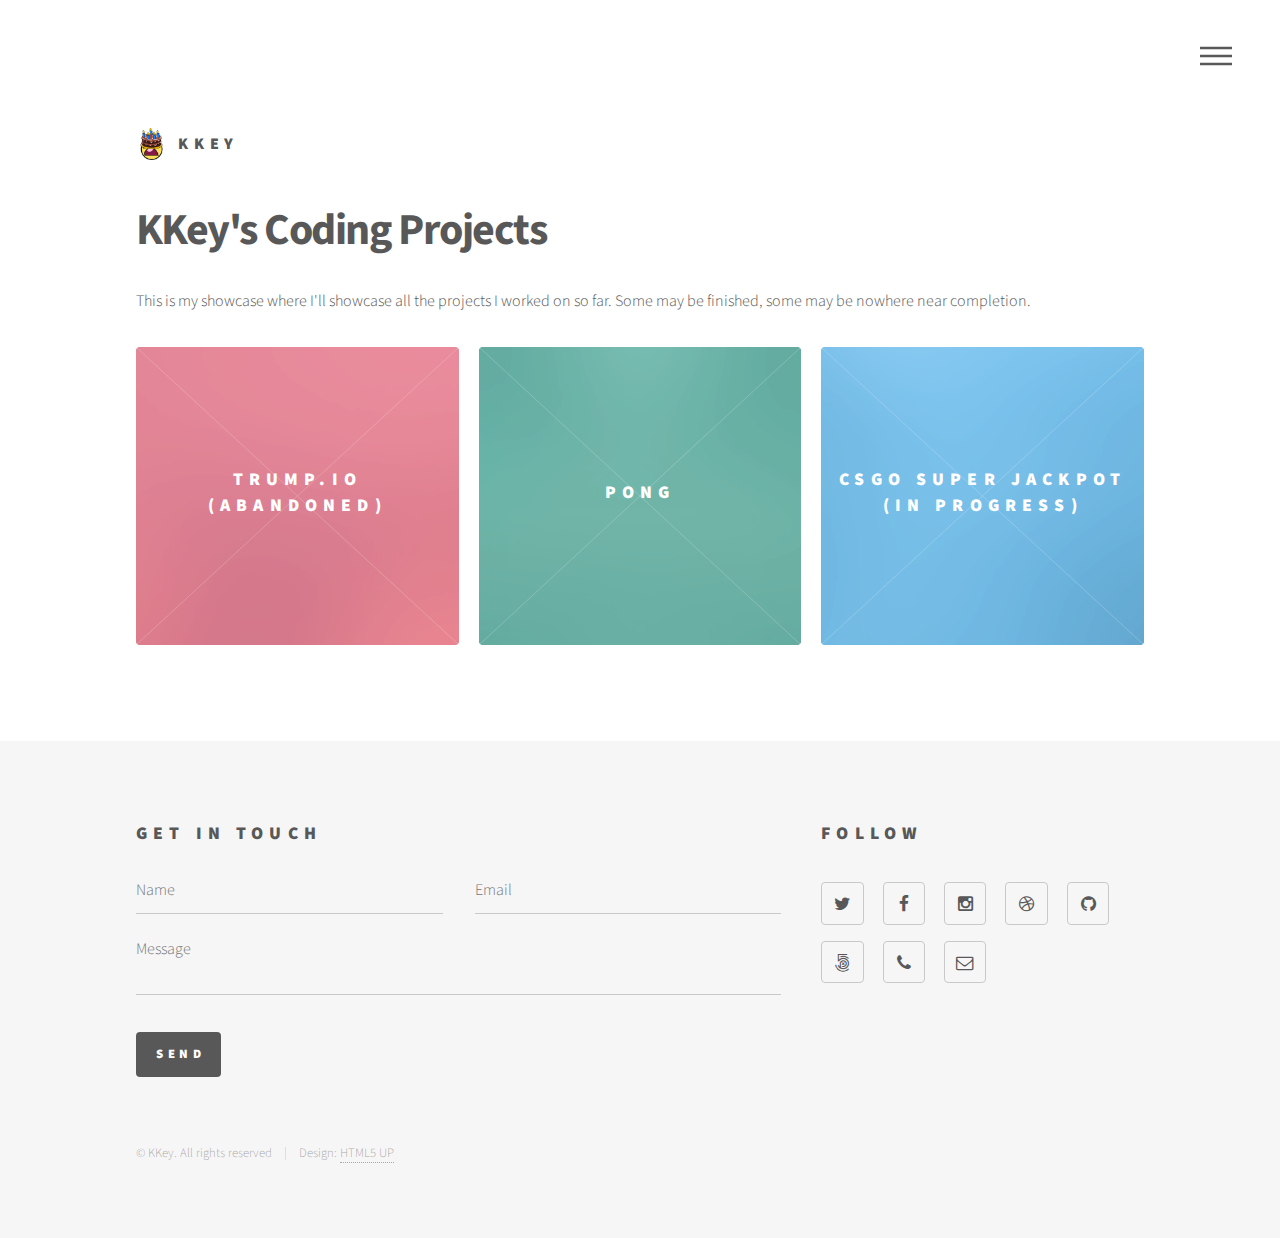
==== commit 0ca861f1: "Added Pong" ====
--- a/index.html
+++ b/index.html
@@ -68,6 +68,17 @@
 										</div>
 									</a>
 								</article>
+								<article class="style3">
+									<span class="image">
+										<img src="images/pic03.jpg" alt="" />
+									</span>
+									<a href="pong-challenge/index.html">
+										<h2>Pong</h2>
+										<div class="content">
+											<p>Coding class project</p>
+										</div>
+									</a>
+								</article>
 								<article class="style2">
 									<span class="image">
 										<img src="images/pic02.jpg" alt="" />
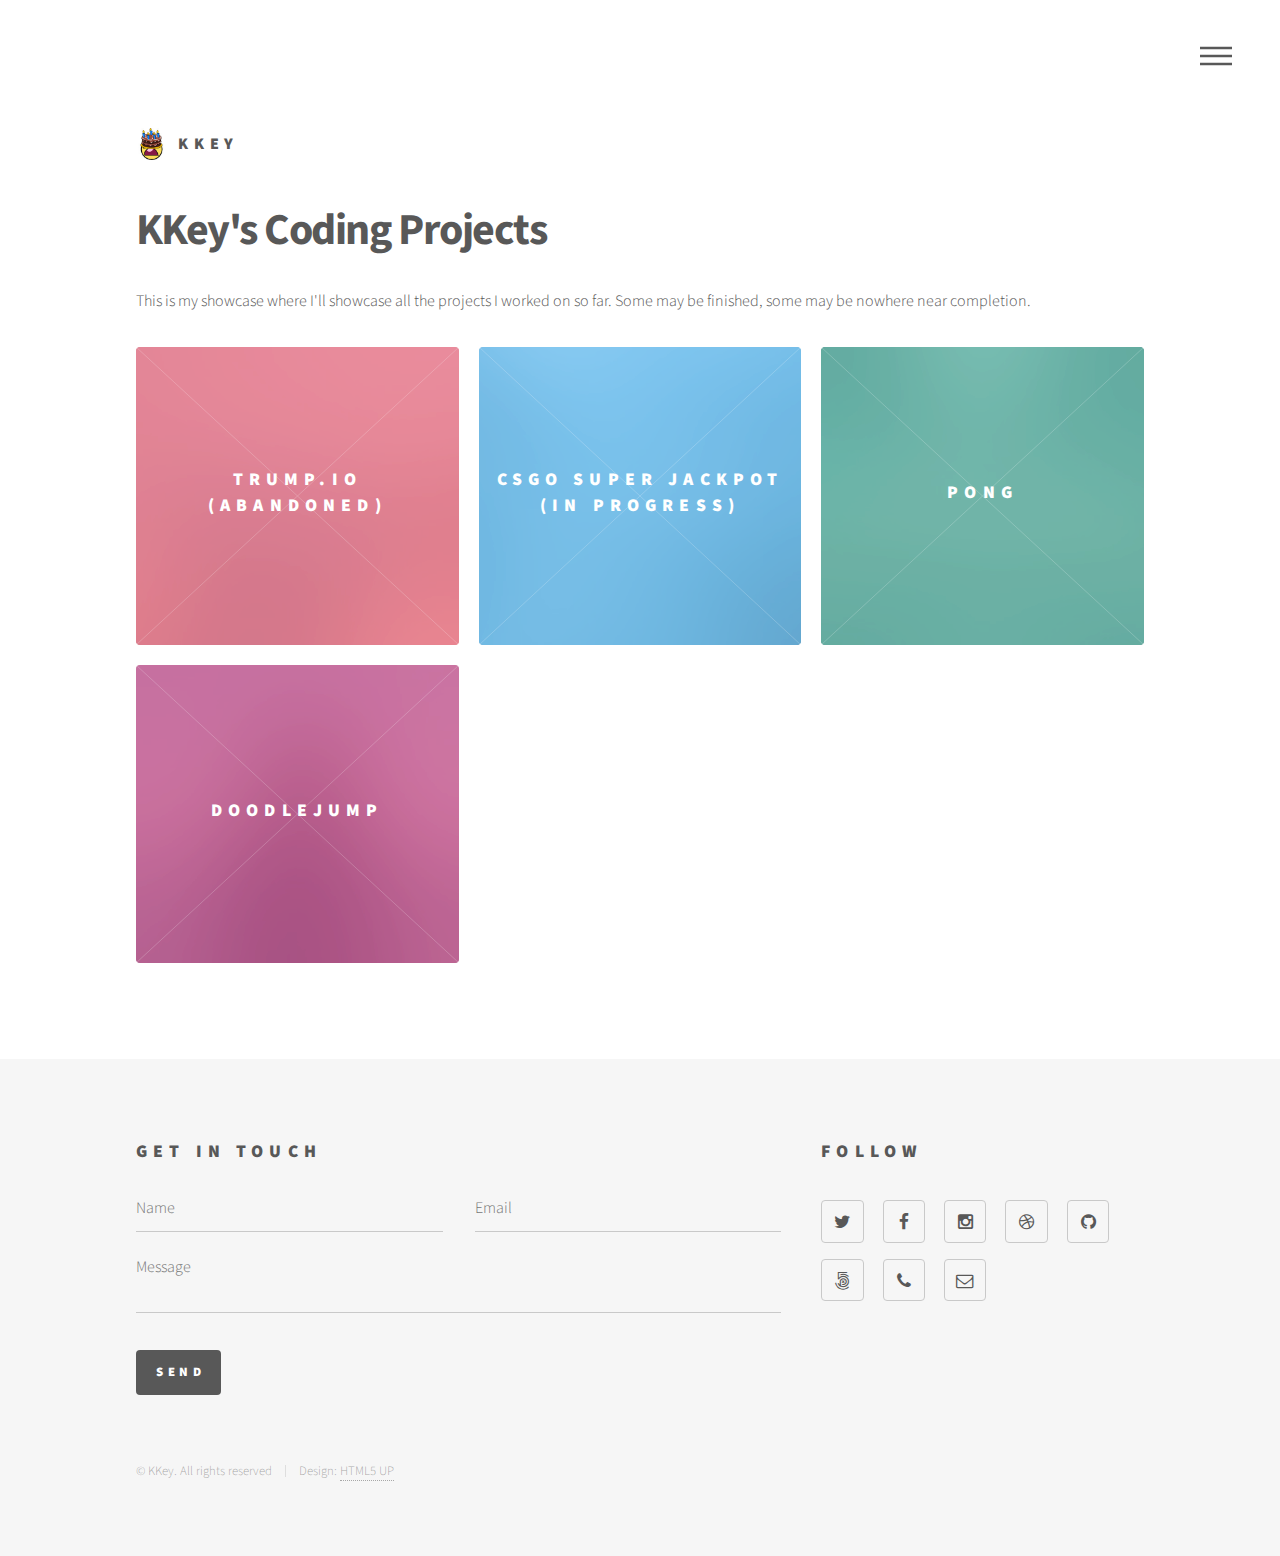
==== commit 988fbbf2: "Added Doodlejump" ====
--- a/index.html
+++ b/index.html
@@ -68,17 +68,6 @@
 										</div>
 									</a>
 								</article>
-								<article class="style3">
-									<span class="image">
-										<img src="images/pic03.jpg" alt="" />
-									</span>
-									<a href="pong-challenge/index.html">
-										<h2>Pong</h2>
-										<div class="content">
-											<p>Coding class project</p>
-										</div>
-									</a>
-								</article>
 								<article class="style2">
 									<span class="image">
 										<img src="images/pic02.jpg" alt="" />
@@ -89,7 +78,28 @@
 											<p>A betting website using fake money with Shiv and June.</p>
 										</div>
 									</a>
-								
+								</article>
+								<article class="style3">
+									<span class="image">
+										<img src="images/pic03.jpg" alt="" />
+									</span>
+									<a href="pong-challenge/index.html">
+										<h2>Pong</h2>
+										<div class="content">
+											<p>Coding class challenge</p>
+										</div>
+									</a>
+								</article>
+								<article class="style4">
+									<span class="image">
+										<img src="images/pic04.jpg" alt="" />
+									</span>
+									<a href="doodlejump/index.html">
+										<h2>DoodleJump</h2>
+										<div class="content">
+											<p>Coding Class Challenge #2</p>
+										</div>
+									</a>
 							</section>
 						</div>
 					</div>
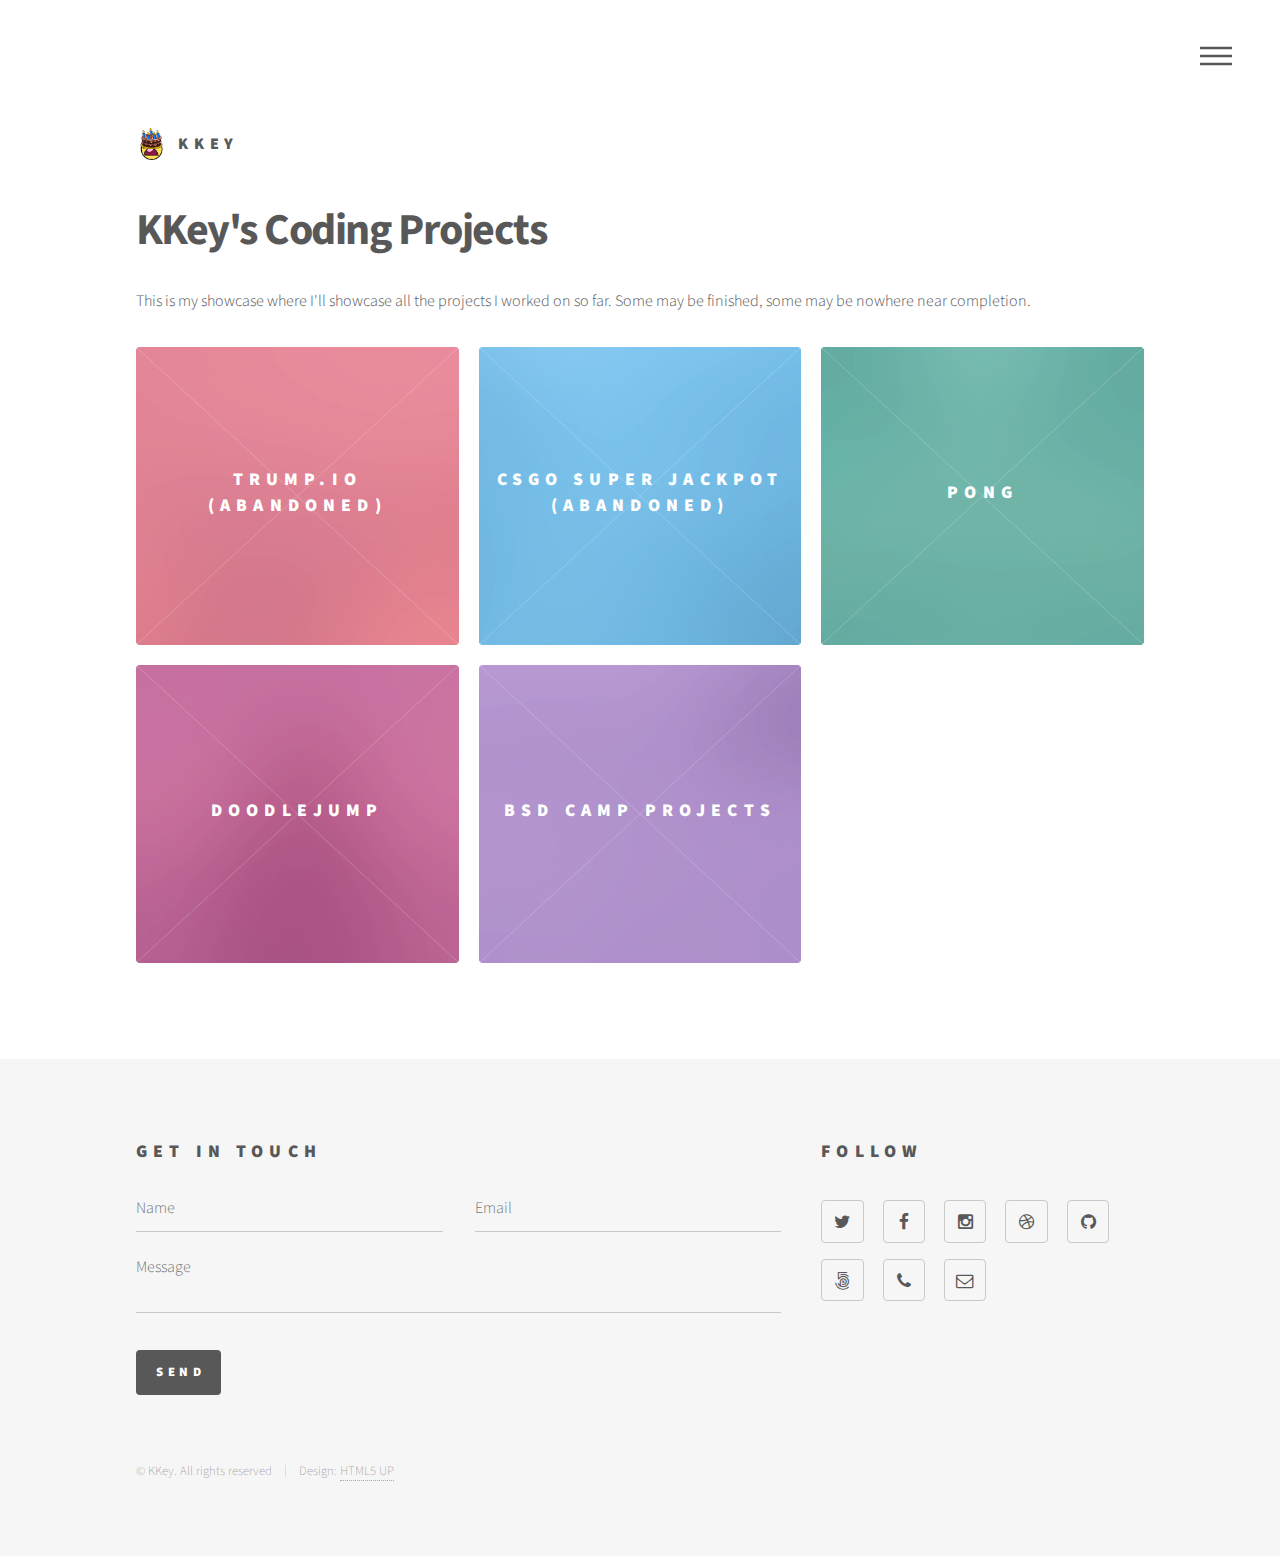
==== commit b5672deb: "BSD Coding Camp" ====
--- a/index.html
+++ b/index.html
@@ -73,7 +73,7 @@
 										<img src="images/pic02.jpg" alt="" />
 									</span>
 									<a href="http://shivjsimon.github.io/index.html">
-										<h2>CSGO Super Jackpot (In Progress)</h2>
+										<h2>CSGO Super Jackpot (Abandoned)</h2>
 										<div class="content">
 											<p>A betting website using fake money with Shiv and June.</p>
 										</div>
@@ -100,6 +100,18 @@
 											<p>Coding Class Challenge #2</p>
 										</div>
 									</a>
+								</article>
+								<article class="style5">
+									<span class="image">
+										<img src="images/pic05.jpg" alt="" />
+									</span>
+									<a href="generic.html">
+										<h2>BSD Camp Projects</h2>
+										<div class="content">
+											<p>Coding Camp</p>
+										</div>
+									</a>
+								</article>
 							</section>
 						</div>
 					</div>
